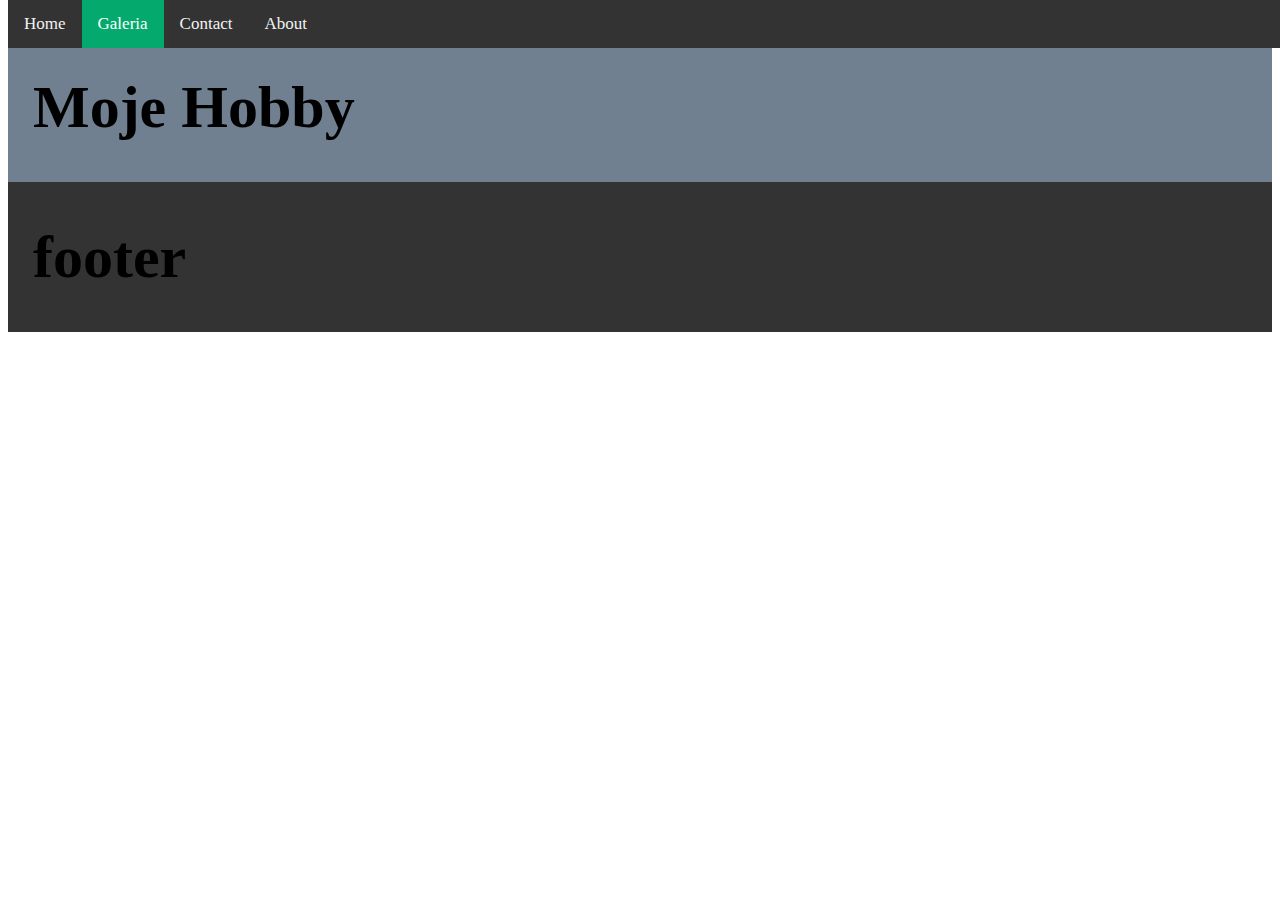
==== gallery.html @ f44682c9 "basic" ====
<!DOCTYPE html>

<html>
    <head>
        <meta name="viewport" content="width=device-width, initial-scale=1.0"> 

        <link rel="stylesheet" href="style.css">
    
    </head>
    <body>

        <nav class="topnav">
            <a href="index.html">Home</a>
            <a class="active" href="#Gallery">Galeria</a>
            <a href="#contact">Contact</a>
            <a href="#about">About</a>
        </nav>

        <header class="header" id="Gallery">
            <div>
                <h1 class="title" > Moje Hobby </h1>
            </div>
        </header>

        <section class="content">

        </section>

        <footer class="footer">
            <div>
                <h1 class="title"> footer </h1>
            </div>
        </footer>

    </body>
</html>
---- style.css ----
.allign-center {
    text-align: center;
}

.topnav {
  background-color: #333;
  overflow: hidden;
  position: fixed; 
  top: 0; 
  width: 100%; 
}

.topnav a {
  float: left;
  color: #f2f2f2;
  text-align: center;
  padding: 14px 16px;
  text-decoration: none;
  font-size: 17px;
}

.topnav a:hover {
  background-color: #ddd;
  color: black;
}

.topnav a.active {
  background-color: #04AA6D;
  color: white;
}

.header {
    background-color:slategray;    
    padding-top: 25px;
    width: 100%;
    overflow: hidden;
}

.title {
    padding-left: 25px;
    font-size: 60px;
}

.footer {
    background-color: #333;
    width: 100%;
    overflow: hidden;
}
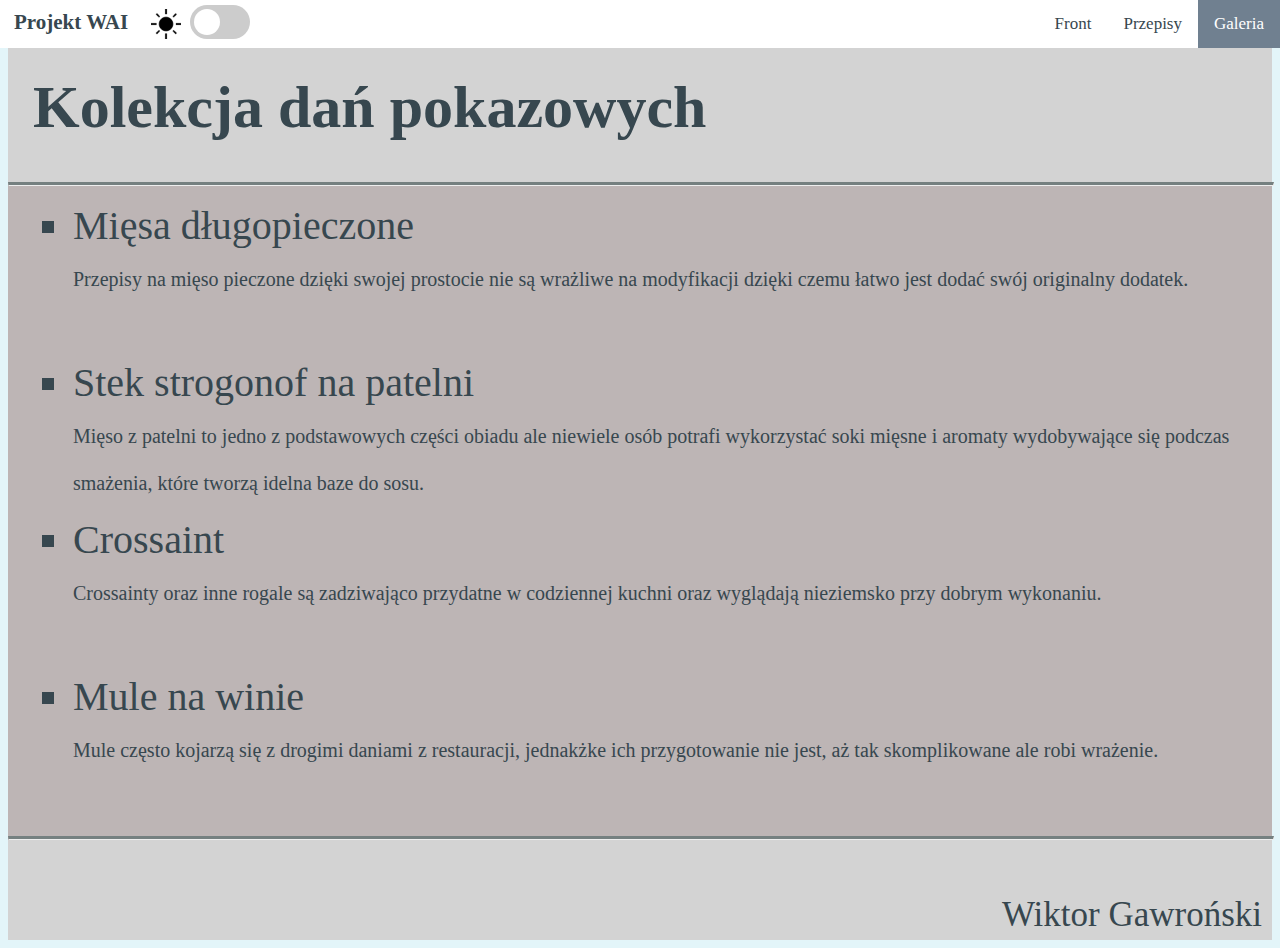
==== commit 97de40b5: "Update" ====
--- a/gallery.html
+++ b/gallery.html
@@ -1,36 +1,84 @@
-<!DOCTYPE html>
-
-<html>
-    <head>
-        <meta name="viewport" content="width=device-width, initial-scale=1.0"> 
-
-        <link rel="stylesheet" href="style.css">
-    
-    </head>
-    <body>
-
-        <nav class="topnav">
-            <a href="index.html">Home</a>
-            <a class="active" href="#Gallery">Galeria</a>
-            <a href="#contact">Contact</a>
-            <a href="#about">About</a>
-        </nav>
-
-        <header class="header" id="Gallery">
-            <div>
-                <h1 class="title" > Moje Hobby </h1>
-            </div>
-        </header>
-
-        <section class="content">
-
-        </section>
-
-        <footer class="footer">
-            <div>
-                <h1 class="title"> footer </h1>
-            </div>
-        </footer>
-
-    </body>
+
+
+<!DOCTYPE html>
+
+<html lang="pl">
+    <head>
+        <title> Galeria Dań</title>
+        <meta name="viewport" content="width=device-width, initial-scale=1.0"> 
+        <meta charset="utf-8">
+        <link rel="stylesheet" href="css/style.css">
+        <script src="jquery/jquery-1.11.2.min.js"></script>
+        <script src="main.js"></script>
+    </head>
+    <body class="body edit" onload="onLoad();">
+
+        <nav class="topnav edit">
+            <span class="main"> Projekt WAI </span>
+            <img src="img/sun.png" id="modeImg" alt="sun">
+            <label class="switch">
+                <input id="checkBox" type="checkbox" onclick="manageModes();">
+                <span class="slider"></span>
+            </label>
+            <a class="active" href="#Home">Galeria</a>
+            <a href="recipe.html">Przepisy</a>
+            <a href="index.html">Front</a>
+        </nav>
+        <header class="header edit" id="Home">
+            <div>
+                <h1 class="title edit" > Kolekcja dań pokazowych </h1>
+            </div>
+        </header>
+        <hr class="solid edit">
+        <section class="content edit">
+            <ul style="list-style-type: square;">
+                <li class="margin-left large-text"> 
+                    <span>Mięsa długopieczone</span>
+                    <div class="min-height">
+                        <span class="small-text">
+                            Przepisy na mięso pieczone dzięki swojej prostocie nie są wrażliwe na modyfikacji dzięki czemu łatwo jest dodać swój originalny dodatek.
+                        </span>
+                    </div>
+                </li>
+                <li class="margin-left large-text">
+                    <span>Stek strogonof na patelni</span>
+                    <div class="min-height">
+                        <span class="small-text">
+                            Mięso z patelni to jedno z podstawowych części obiadu ale niewiele osób potrafi wykorzystać soki mięsne i aromaty wydobywające się podczas smażenia, 
+                            które tworzą idelna baze do sosu.
+                        </span>
+                    </div>
+                </li>                    
+                <li class="margin-left large-text">
+                    <span>Crossaint</span>
+                    <div class="min-height">
+                        <span class="small-text">
+                            Crossainty oraz inne rogale są zadziwająco przydatne w codziennej kuchni oraz wyglądają nieziemsko przy dobrym wykonaniu.  
+                        </span>
+                    </div>
+                </li>  
+                <li class="margin-left large-text">
+                    <span>Mule na winie</span>
+                    <div class="min-height">
+                        <span class="small-text">
+                            Mule często kojarzą się z drogimi daniami z restauracji, jednakżke ich przygotowanie nie jest, aż tak skomplikowane ale robi wrażenie.
+                        </span>
+                    </div>
+                </li>  
+            </ul>
+        </section>
+        
+        <section class="content edit">
+
+        
+
+        </section>
+        <hr class="solid edit">
+        <footer>
+            <div class="footer edit" style="position: relative;"> 
+                <span class="subtitle edit corner-text">Wiktor Gawroński</span>
+            </div>
+        </footer>
+
+    </body>
 </html>--- a/css/style.css
+++ b/css/style.css
@@ -0,0 +1,316 @@
+body {
+  display: flex;
+  flex-direction: column;
+  background-color: rgb(227, 245, 249);
+}
+
+
+hr.solid {
+  border-top: 3px solid rgb(117, 128, 128);
+  margin:0;
+  width: 100%;
+}
+
+.topnav {
+  background-color: white;
+  overflow: hidden;
+  position: fixed; 
+  background-position: 30px;
+  top: 0; 
+  left: 0;
+  width: 100%; 
+  z-index: 1000; 
+}
+
+.topnav a {
+  float: right;
+  color: rgb(55, 71, 79);
+  text-align: center;
+  padding: 14px 16px;
+  text-decoration: none;
+  font-size: 17px;
+}
+
+.topnav span {
+  float: left;
+  color: rgb(55, 71, 79);
+  font-weight: bold;
+  text-align: center;
+  padding: 10px 14px;
+  text-decoration: none;
+  font-size: 21px;
+}
+
+.topnav a:hover {
+  background-color: rgb(57, 54, 54);
+  color: white;
+}
+
+.topnav a.active {
+  background-color: slategray;
+  color: white;
+}
+
+
+.header {
+    background-color: lightgrey;    
+    padding-top: 25px;
+    padding-left: 0;
+    width: 100%;
+    overflow: hidden;
+    display: flex;
+}
+
+.content{
+  color: rgb(55, 71, 79);
+  background-color: rgb(189, 181, 181);
+}
+
+
+.title {
+    padding-left: 25px;
+    color: rgb(55, 71, 79);
+    font-size: 60px;
+    display: flex;
+}
+
+.subtitle {
+  padding-left: 35px;
+  color: rgb(55, 71, 79);
+  font-size: 35px;
+}
+
+.footer {
+    background-color:lightgrey;
+    margin-top: auto;
+    overflow: hidden;
+    min-height: 100px;
+}
+
+
+.body-dark {
+  display: flex;
+  flex-direction: column;
+  background-color: #181a1b;
+}
+
+hr.solid-dark {
+  border-top: 3px solid rgb(38, 40, 40);
+  margin:0;
+  width: 100%;
+}
+
+
+.topnav-dark {
+  background-color: black;
+  overflow: hidden;
+  position: fixed; 
+  background-position: 30px;
+  top: 0; 
+  left: 0;
+  width: 100%; 
+  z-index: 1000; 
+}
+
+.topnav-dark a {
+  float: right;
+  color: rgb(150, 190, 210);
+  text-align: center;
+  padding: 14px 16px;
+  text-decoration: none;
+  font-size: 17px;
+}
+
+.topnav-dark span {
+  float: left;
+  color: rgb(140, 182, 204);
+  font-weight: bold;
+  text-align: center;
+  padding: 10px 14px;
+  text-decoration: none;
+  font-size: 21px;
+}
+
+.topnav-dark a:hover {
+  background-color: rgb(100, 154, 154);
+  color: black;
+}
+
+.topnav-dark a.active {
+  background-color: rgb(98, 111, 124);
+  color: black;
+}
+
+
+.header-dark {
+    background-color: rgb(62, 62, 62);    
+    padding-top: 25px;
+    width: 100%;
+    overflow: hidden;
+    display: flex;
+}
+
+.content-dark{
+  color: rgb(195, 215, 225);
+  background-color: rgb(85, 80, 80);
+}
+
+
+.title-dark {
+    padding-left: 25px;
+    color: rgb(189, 213, 224);
+    font-size: 60px;
+    display: flex;
+}
+
+.subtitle-dark {
+  padding-left: 35px;
+  color: rgb(188, 215, 229);
+  font-size: 35px;
+}
+
+.footer-dark {
+    background-color:rgb(80, 80, 80);
+    margin-top: auto;
+    overflow: hidden;
+    min-height: 100px;
+}
+
+
+.text-box {
+  max-width: 300px;
+  overflow: scroll;
+  display: flex;
+  padding-top: 10px;
+  padding-left: 15px;
+  padding-bottom: 10px;
+}
+
+.text-content{
+  padding-left: 55px;
+}
+
+
+.allign-center {
+    text-align: center;
+}
+
+.mode-button {
+  float: left;
+  color: rgb(140, 182, 204);
+  font-weight: bold;
+  text-align: center;
+  padding: 10px 14px;
+  text-decoration: none;
+  font-size: 21px;
+}
+
+.mode-button-dark {
+  float: left;
+  color: rgb(51, 65, 72);
+  font-weight: bold;
+  text-align: center;
+  padding: 10px 14px;
+  text-decoration: none;
+  font-size: 21px;
+}
+
+.topnav img {
+  width: 48px;
+  height: 48px;
+  float: left;
+}
+
+.topnav-dark img {
+  width: 48px;
+  height: 48px;
+  float: left;
+}
+
+
+ .switch {
+  float: left;
+  position: relative;
+  margin-top: 5px;
+  width: 60px;
+  height: 34px;
+}
+
+
+.switch input {
+  opacity: 0;
+  width: 0;
+  height: 0;
+}
+
+/* The slider */
+.slider {
+  position: absolute;
+  cursor: pointer;
+  top: 0;
+  left: 0;
+  right: 0;
+  bottom: 0;
+  background-color: #ccc;
+  transition: .4s;
+  border-radius: 34px;
+}
+
+.slider:before {
+  position: absolute;
+  content: "";
+  height: 26px;
+  width: 26px;
+  left: 4px;
+  bottom: 4px;
+  background-color: white;
+  transition: .4s;
+  border-radius: 50%;
+}
+
+input:checked + .slider {
+  background-color: #476075;
+}
+
+input:checked + .slider:before {
+  transform: translateX(26px);
+}
+
+.corner-text {
+  position: absolute;
+  bottom: 5px;
+  right: 10px;
+}
+
+.margin-left {
+  margin-left: 25px;
+  margin-bottom: 10px;
+}
+
+.large-text {
+  font-size: 40px;
+}
+
+.small-text {
+  font-size: 20px;
+}
+
+.min-height {
+  min-height: 100px;
+}
+
+.sidenav {
+  display: none;
+}
+
+@media only screen and (max-width: 600px) {
+  .topnav {
+    display: none;
+  }
+  .topnav-dark {
+    display: none;
+  }
+  .sidenav {
+    display: flex;
+  }
+}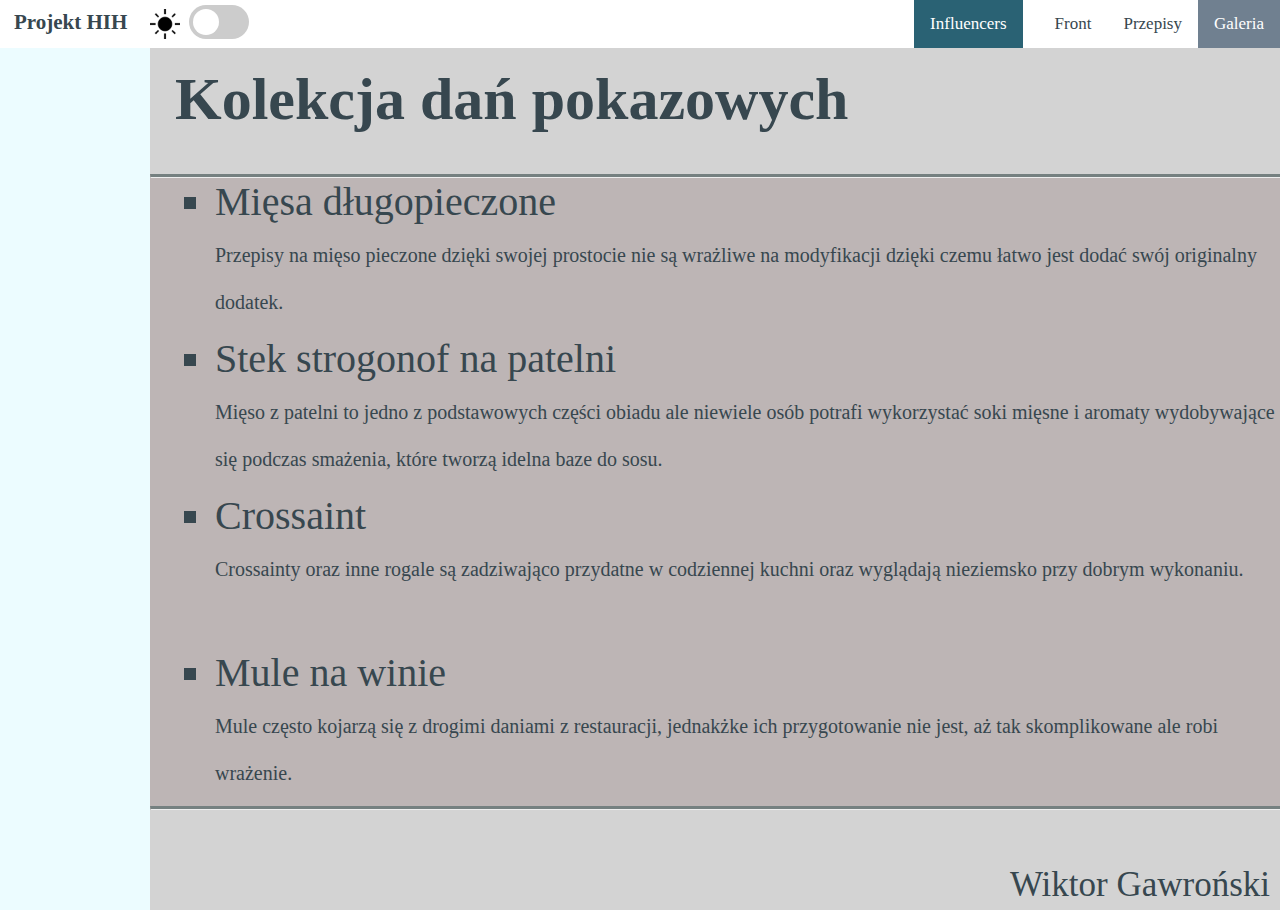
==== commit 7050db7f: "Huge Fix" ====
--- a/gallery.html
+++ b/gallery.html
@@ -4,81 +4,111 @@
 
 <html lang="pl">
     <head>
-        <title> Galeria Dań</title>
+        <title> Galeria</title>
         <meta name="viewport" content="width=device-width, initial-scale=1.0"> 
         <meta charset="utf-8">
         <link rel="stylesheet" href="css/style.css">
+        <link rel="stylesheet" href="css/custom-light.css" id="jqrLight">
+        <link rel="stylesheet" href="css/style-light.css" id="cssLight">
         <script src="jquery/jquery-1.11.2.min.js"></script>
         <script src="main.js"></script>
     </head>
-    <body class="body edit" onload="onLoad();">
+    <body class="body body-theme">
 
-        <nav class="topnav edit">
-            <span class="main"> Projekt WAI </span>
-            <img src="img/sun.png" id="modeImg" alt="sun">
+        <nav class="topnav topnav-theme">
+            <span class="span-nav"> Projekt HIH </span>
+            <img src="img/sun.png" id="modeImg1" alt="sun">
             <label class="switch">
-                <input id="checkBox" type="checkbox" onclick="manageModes();">
+                <input id="checkBox1" type="checkbox" onclick="manageModes();">
                 <span class="slider"></span>
             </label>
-            <a class="active" href="#Home">Galeria</a>
-            <a href="recipe.html">Przepisy</a>
-            <a href="index.html">Front</a>
+
+            <a class="a-nav a-nav-theme active" href="#Home">Galeria</a>
+            <a class="a-nav a-nav-theme" href="recipe.html">Przepisy</a>
+            <a class="a-nav a-nav-theme " href="index.html">Front</a>
+            <div style="padding-left: 0;" class="a-nav"> </div>
+            <div class="dropdown">
+                <div class="dropbtn">Influencers</div>
+                <div class="dropdown-content">
+                  <a href="https://www.youtube.com/@EthanChlebowski">Ethan Chlebowski</a>
+                  <a href="https://www.youtube.com/channel/UCJHA_jMfCvEnv-3kRjTCQXw">Binging With Babish</a>
+                  <a href="https://www.youtube.com/@aragusea">Adam Ragusea</a>
+                </div>
+            </div>
+
         </nav>
-        <header class="header edit" id="Home">
-            <div>
-                <h1 class="title edit" > Kolekcja dań pokazowych </h1>
-            </div>
-        </header>
-        <hr class="solid edit">
-        <section class="content edit">
-            <ul style="list-style-type: square;">
-                <li class="margin-left large-text"> 
-                    <span>Mięsa długopieczone</span>
-                    <div class="min-height">
-                        <span class="small-text">
-                            Przepisy na mięso pieczone dzięki swojej prostocie nie są wrażliwe na modyfikacji dzięki czemu łatwo jest dodać swój originalny dodatek.
-                        </span>
-                    </div>
-                </li>
-                <li class="margin-left large-text">
-                    <span>Stek strogonof na patelni</span>
-                    <div class="min-height">
-                        <span class="small-text">
-                            Mięso z patelni to jedno z podstawowych części obiadu ale niewiele osób potrafi wykorzystać soki mięsne i aromaty wydobywające się podczas smażenia, 
-                            które tworzą idelna baze do sosu.
-                        </span>
-                    </div>
-                </li>                    
-                <li class="margin-left large-text">
-                    <span>Crossaint</span>
-                    <div class="min-height">
-                        <span class="small-text">
-                            Crossainty oraz inne rogale są zadziwająco przydatne w codziennej kuchni oraz wyglądają nieziemsko przy dobrym wykonaniu.  
-                        </span>
-                    </div>
-                </li>  
-                <li class="margin-left large-text">
-                    <span>Mule na winie</span>
-                    <div class="min-height">
-                        <span class="small-text">
-                            Mule często kojarzą się z drogimi daniami z restauracji, jednakżke ich przygotowanie nie jest, aż tak skomplikowane ale robi wrażenie.
-                        </span>
-                    </div>
-                </li>  
-            </ul>
-        </section>
-        
-        <section class="content edit">
+        <nav class="sidenav sidenav-theme">
+            <span class="span-nav span-nav-theme"> Projekt HIH </span>
+            <img src="img/sun.png" id="modeImg2" alt="sun">
+            <label class="switch">
+                <input id="checkBox2" type="checkbox" onclick="manageModes();">
+                <span class="slider"></span>
+            </label>         
+            <a class="a-nav-side a-nav-theme " href="index.html">Front</a>
+            <a class="a-nav-side a-nav-theme" href="recipe.html">Przepisy</a>
+            <a class="a-nav-side a-nav-theme active" href="#Home">Galeria</a>
+            <div class="dropdown">
+                <div class="dropbtn-side">Influencers</div>
+                <div class="dropdown-content">
+                  <a href="https://www.youtube.com/@EthanChlebowski">Ethan Chlebowski</a>
+                  <a href="https://www.youtube.com/channel/UCJHA_jMfCvEnv-3kRjTCQXw">Binging With Babish</a>
+                  <a href="https://www.youtube.com/@aragusea">Adam Ragusea</a>
+                </div>
+            </div>   
 
-        
+        </nav>
+        <div class="main">
+    
+            <header class="header header-theme" id="Home">
+                <div>
+                    <h1 class="title title-theme" > Kolekcja dań pokazowych </h1>
+                </div>
+            </header>
+            <hr class="solid solid-theme">
+            <section class="content content-theme">
+                <ul class="ul-style">
+                    <li class="margin-left large-text"> 
+                        <span>Mięsa długopieczone</span>
+                        <div class="min-height">
+                            <span class="small-text">
+                                Przepisy na mięso pieczone dzięki swojej prostocie nie są wrażliwe na modyfikacji dzięki czemu łatwo jest dodać swój originalny dodatek.
+                            </span>
+                        </div>
+                    </li>
+                    <li class="margin-left large-text">
+                        <span>Stek strogonof na patelni</span>
+                        <div class="min-height">
+                            <span class="small-text">
+                                Mięso z patelni to jedno z podstawowych części obiadu ale niewiele osób potrafi wykorzystać soki mięsne i aromaty wydobywające się podczas smażenia, 
+                                które tworzą idelna baze do sosu.
+                            </span>
+                        </div>
+                    </li>                    
+                    <li class="margin-left large-text">
+                        <span>Crossaint</span>
+                        <div class="min-height">
+                            <span class="small-text">
+                                Crossainty oraz inne rogale są zadziwająco przydatne w codziennej kuchni oraz wyglądają nieziemsko przy dobrym wykonaniu.  
+                            </span>
+                        </div>
+                    </li>  
+                    <li class="margin-left large-text">
+                        <span>Mule na winie</span>
+                        <div class="min-height">
+                            <span class="small-text">
+                                Mule często kojarzą się z drogimi daniami z restauracji, jednakżke ich przygotowanie nie jest, aż tak skomplikowane ale robi wrażenie.
+                            </span>
+                        </div>
+                    </li>  
+                </ul>
+            </section>
 
-        </section>
-        <hr class="solid edit">
+        <hr class="solid solid-theme">
         <footer>
-            <div class="footer edit" style="position: relative;"> 
-                <span class="subtitle edit corner-text">Wiktor Gawroński</span>
+            <div class="footer footer-theme" style="position: relative;"> 
+                <span class="subtitle subtitle-theme corner-text">Wiktor Gawroński</span>
             </div>
         </footer>
-
+        </div>
     </body>
 </html>--- a/css/style.css
+++ b/css/style.css
@@ -1,19 +1,17 @@
-body {
+
+.body {
   display: flex;
   flex-direction: column;
-  background-color: rgb(227, 245, 249);
-}
-
+  margin: 0;
+}
 
 hr.solid {
-  border-top: 3px solid rgb(117, 128, 128);
   margin:0;
   width: 100%;
 }
 
+
 .topnav {
-  background-color: white;
-  overflow: hidden;
   position: fixed; 
   background-position: 30px;
   top: 0; 
@@ -22,18 +20,25 @@
   z-index: 1000; 
 }
 
-.topnav a {
+.a-nav {
   float: right;
-  color: rgb(55, 71, 79);
   text-align: center;
   padding: 14px 16px;
   text-decoration: none;
   font-size: 17px;
 }
 
-.topnav span {
-  float: left;
-  color: rgb(55, 71, 79);
+.a-nav-side {
+  float: right;
+  text-align: center;
+  padding: 14px 16px;
+  width: 122px;
+  text-decoration: none;
+  font-size: 17px;
+}
+
+.span-nav {
+  float: left;
   font-weight: bold;
   text-align: center;
   padding: 10px 14px;
@@ -41,139 +46,141 @@
   font-size: 21px;
 }
 
+
+
+
+/*
 .topnav a:hover {
-  background-color: rgb(57, 54, 54);
-  color: white;
+
 }
 
 .topnav a.active {
-  background-color: slategray;
-  color: white;
-}
-
-
-.header {
-    background-color: lightgrey;    
-    padding-top: 25px;
-    padding-left: 0;
-    width: 100%;
-    overflow: hidden;
-    display: flex;
-}
-
-.content{
-  color: rgb(55, 71, 79);
-  background-color: rgb(189, 181, 181);
-}
-
-
-.title {
-    padding-left: 25px;
-    color: rgb(55, 71, 79);
-    font-size: 60px;
-    display: flex;
-}
-
-.subtitle {
-  padding-left: 35px;
-  color: rgb(55, 71, 79);
-  font-size: 35px;
-}
-
-.footer {
-    background-color:lightgrey;
-    margin-top: auto;
-    overflow: hidden;
-    min-height: 100px;
-}
-
-
-.body-dark {
-  display: flex;
-  flex-direction: column;
-  background-color: #181a1b;
-}
-
-hr.solid-dark {
-  border-top: 3px solid rgb(38, 40, 40);
-  margin:0;
-  width: 100%;
-}
-
-
-.topnav-dark {
-  background-color: black;
-  overflow: hidden;
-  position: fixed; 
-  background-position: 30px;
-  top: 0; 
-  left: 0;
-  width: 100%; 
-  z-index: 1000; 
-}
-
-.topnav-dark a {
-  float: right;
-  color: rgb(150, 190, 210);
-  text-align: center;
-  padding: 14px 16px;
-  text-decoration: none;
-  font-size: 17px;
-}
-
-.topnav-dark span {
-  float: left;
-  color: rgb(140, 182, 204);
-  font-weight: bold;
-  text-align: center;
-  padding: 10px 14px;
-  text-decoration: none;
-  font-size: 21px;
-}
-
-.topnav-dark a:hover {
-  background-color: rgb(100, 154, 154);
-  color: black;
-}
-
-.topnav-dark a.active {
-  background-color: rgb(98, 111, 124);
-  color: black;
-}
-
-
-.header-dark {
-    background-color: rgb(62, 62, 62);    
+
+}
+*/
+.topnav img {
+  width: 48px;
+  height: 48px;
+  float: left;
+}
+
+.sidenav img {
+  width: 48px;
+  padding-left: 12px;
+  height: 48px;
+  float: left;
+}
+
+.header { 
     padding-top: 25px;
     width: 100%;
     overflow: hidden;
     display: flex;
 }
-
-.content-dark{
-  color: rgb(195, 215, 225);
-  background-color: rgb(85, 80, 80);
-}
-
-
-.title-dark {
+/*
+.content{
+
+}
+*/
+
+/* Dropdown Button */
+.dropbtn {
+  background-color: #2a6274;
+  color: white;
+  padding: 14px 16px;
+  font-size: 17px;
+  text-decoration: none;
+  border: none;
+}
+
+.dropbtn-side {
+  background-color: #2a6274;
+  color: white;
+  padding: 14px 14px;
+  text-align: center;
+  width: 122px;
+  left: 0;
+  font-size: 17px;
+  text-decoration: none;
+  border: none;
+}
+
+/* The container <div> - needed to position the dropdown content */
+.dropdown {
+  position: relative;
+  display: block;
+  float: right;
+  z-index: 1;
+  margin: 0;
+  padding: 0;
+}
+
+
+/* Dropdown Content (Hidden by Default) */
+.dropdown-content {
+  display: none;
+  position: absolute;
+  background-color: #f1f1f1;
+  min-width: 160px;
+  z-index: 1;
+}
+
+/* Links inside the dropdown */
+.dropdown-content a {
+  color: black;
+  padding: 12px 16px;
+  text-decoration: none;
+  display: block;
+
+}
+
+/* Change color of dropdown links on hover */
+.dropdown-content a:hover {background-color: #ddd;}
+
+/* Show the dropdown menu on hover */
+.dropdown:hover .dropdown-content {display: block;}
+
+/* Change the background color of the dropdown button when the dropdown content is shown */
+.dropdown:hover .dropbtn {background-color: #3e8e41;}
+
+
+
+
+
+
+
+
+
+.title {
     padding-left: 25px;
-    color: rgb(189, 213, 224);
     font-size: 60px;
     display: flex;
 }
 
-.subtitle-dark {
+.subtitle {
   padding-left: 35px;
-  color: rgb(188, 215, 229);
+  margin: 0;
   font-size: 35px;
-}
-
-.footer-dark {
+  padding-top: 20px;
+  margin: 0;
+}
+
+.footer{
     background-color:rgb(80, 80, 80);
-    margin-top: auto;
-    overflow: hidden;
-    min-height: 100px;
+    height: 100px;
+    width: 100%;
+    display: flex;
+    float: right;
+}
+
+
+.mode-button {
+  float: left;
+  font-weight: bold;
+  text-align: center;
+  padding: 10px 14px;
+  text-decoration: none;
+  font-size: 21px;
 }
 
 
@@ -195,36 +202,9 @@
     text-align: center;
 }
 
-.mode-button {
-  float: left;
-  color: rgb(140, 182, 204);
-  font-weight: bold;
-  text-align: center;
-  padding: 10px 14px;
-  text-decoration: none;
-  font-size: 21px;
-}
-
-.mode-button-dark {
-  float: left;
-  color: rgb(51, 65, 72);
-  font-weight: bold;
-  text-align: center;
-  padding: 10px 14px;
-  text-decoration: none;
-  font-size: 21px;
-}
-
-.topnav img {
-  width: 48px;
-  height: 48px;
-  float: left;
-}
-
-.topnav-dark img {
-  width: 48px;
-  height: 48px;
-  float: left;
+.ul-style {
+  list-style-type: square;
+  margin: 0;
 }
 
 
@@ -284,7 +264,7 @@
 
 .margin-left {
   margin-left: 25px;
-  margin-bottom: 10px;
+  padding-bottom: 10px;
 }
 
 .large-text {
@@ -301,16 +281,28 @@
 
 .sidenav {
   display: none;
+}
+
+.left-div {
+  display: flex;
+  float: left;
+}
+
+.main {
+  margin-left: 150px;
 }
 
 @media only screen and (max-width: 600px) {
   .topnav {
     display: none;
   }
-  .topnav-dark {
-    display: none;
+  .sidenav {
+    display: inline;
+    height: 100%; 
+    left: 0;
+    width: 150px;
+    position: fixed;
   }
-  .sidenav {
-    display: flex;
-  }
-}+}
+
+
--- a/css/custom-light.css
+++ b/css/custom-light.css
@@ -0,0 +1,626 @@
+/*! jQuery UI - v1.13.2 - 2022-11-12
+* http://jqueryui.com
+* Includes: core.css, autocomplete.css, menu.css, tabs.css, theme.css
+* To view and modify this theme, visit http://jqueryui.com/themeroller/?scope=&folderName=custom-theme&bgImgOpacityError=&bgImgOpacityHighlight=&bgImgOpacityActive=&bgImgOpacityHover=&bgImgOpacityDefault=&bgImgOpacityContent=&bgImgOpacityHeader=&cornerRadiusShadow=8px&offsetLeftShadow=0px&offsetTopShadow=0px&thicknessShadow=5px&opacityShadow=30&bgImgOpacityShadow=0&bgTextureShadow=flat&bgColorShadow=%23666666&opacityOverlay=30&bgImgOpacityOverlay=0&bgTextureOverlay=flat&bgColorOverlay=%23aaaaaa&iconColorError=%23cc0000&fcError=%235f3f3f&borderColorError=%23f1a899&bgTextureError=flat&bgColorError=%23fddfdf&iconColorHighlight=%23777620&fcHighlight=%23777620&borderColorHighlight=%23dad55e&bgTextureHighlight=flat&bgColorHighlight=%23fffa90&iconColorActive=%23ffffff&fcActive=%23ffffff&borderColorActive=%233b5fd0&bgTextureActive=flat&bgColorActive=%236795c5&iconColorHover=%23555555&fcHover=%232b2b2b&borderColorHover=%23cccccc&bgTextureHover=flat&bgColorHover=%23ededed&iconColorDefault=%23777777&fcDefault=%23454545&borderColorDefault=%23c5c5c5&bgTextureDefault=flat&bgColorDefault=%23f9f8f8&iconColorContent=%23444444&fcContent=%23333333&borderColorContent=%23dddddd&bgTextureContent=flat&bgColorContent=%23ffffff&iconColorHeader=%23444444&fcHeader=%23333333&borderColorHeader=%23dddddd&bgTextureHeader=flat&bgColorHeader=%23e9e9e9&cornerRadius=3px&fwDefault=normal&fsDefault=1em&ffDefault=Arial%2CHelvetica%2Csans-serif
+* Copyright jQuery Foundation and other contributors; Licensed MIT */
+
+/* Layout helpers
+----------------------------------*/
+.ui-helper-hidden {
+	display: none;
+}
+.ui-helper-hidden-accessible {
+	border: 0;
+	clip: rect(0 0 0 0);
+	height: 1px;
+	margin: -1px;
+	overflow: hidden;
+	padding: 0;
+	position: absolute;
+	width: 1px;
+}
+.ui-helper-reset {
+	margin: 0;
+	padding: 0;
+	border: 0;
+	outline: 0;
+	line-height: 1.3;
+	text-decoration: none;
+	font-size: 100%;
+	list-style: none;
+}
+.ui-helper-clearfix:before,
+.ui-helper-clearfix:after {
+	content: "";
+	display: table;
+	border-collapse: collapse;
+}
+.ui-helper-clearfix:after {
+	clear: both;
+}
+.ui-helper-zfix {
+	width: 100%;
+	height: 100%;
+	top: 0;
+	left: 0;
+	position: absolute;
+	opacity: 0;
+	-ms-filter: "alpha(opacity=0)"; /* support: IE8 */
+}
+
+.ui-front {
+	z-index: 100;
+}
+
+
+/* Interaction Cues
+----------------------------------*/
+.ui-state-disabled {
+	cursor: default !important;
+	pointer-events: none;
+}
+
+
+/* Icons
+----------------------------------*/
+.ui-icon {
+	display: inline-block;
+	vertical-align: middle;
+	margin-top: -.25em;
+	position: relative;
+	text-indent: -99999px;
+	overflow: hidden;
+	background-repeat: no-repeat;
+}
+
+.ui-widget-icon-block {
+	left: 50%;
+	margin-left: -8px;
+	display: block;
+}
+
+/* Misc visuals
+----------------------------------*/
+
+/* Overlays */
+.ui-widget-overlay {
+	position: fixed;
+	top: 0;
+	left: 0;
+	width: 100%;
+	height: 100%;
+}
+.ui-autocomplete {
+	position: absolute;
+	top: 0;
+	left: 0;
+	cursor: default;
+}
+.ui-menu {
+	list-style: none;
+	padding: 0;
+	margin: 0;
+	display: block;
+	outline: 0;
+}
+.ui-menu .ui-menu {
+	position: absolute;
+}
+.ui-menu .ui-menu-item {
+	margin: 0;
+	cursor: pointer;
+	/* support: IE10, see #8844 */
+	list-style-image: url("[data-uri]");
+}
+.ui-menu .ui-menu-item-wrapper {
+	position: relative;
+	padding: 3px 1em 3px .4em;
+}
+.ui-menu .ui-menu-divider {
+	margin: 5px 0;
+	height: 0;
+	font-size: 0;
+	line-height: 0;
+	border-width: 1px 0 0 0;
+}
+.ui-menu .ui-state-focus,
+.ui-menu .ui-state-active {
+	margin: -1px;
+}
+
+/* icon support */
+.ui-menu-icons {
+	position: relative;
+}
+.ui-menu-icons .ui-menu-item-wrapper {
+	padding-left: 2em;
+}
+
+/* left-aligned */
+.ui-menu .ui-icon {
+	position: absolute;
+	top: 0;
+	bottom: 0;
+	left: .2em;
+	margin: auto 0;
+}
+
+/* right-aligned */
+.ui-menu .ui-menu-icon {
+	left: auto;
+	right: 0;
+}
+.ui-tabs {
+	position: relative;/* position: relative prevents IE scroll bug (element with position: relative inside container with overflow: auto appear as "fixed") */
+	padding: .2em;
+}
+.ui-tabs .ui-tabs-nav {
+	margin: 0;
+	padding: .2em .2em 0;
+}
+.ui-tabs .ui-tabs-nav li {
+	list-style: none;
+	float: left;
+	position: relative;
+	top: 0;
+	margin: 1px .2em 0 0;
+	border-bottom-width: 0;
+	padding: 0;
+	white-space: nowrap;
+}
+.ui-tabs .ui-tabs-nav .ui-tabs-anchor {
+	float: left;
+	padding: .5em 1em;
+	text-decoration: none;
+}
+.ui-tabs .ui-tabs-nav li.ui-tabs-active {
+	margin-bottom: -1px;
+	padding-bottom: 1px;
+}
+.ui-tabs .ui-tabs-nav li.ui-tabs-active .ui-tabs-anchor,
+.ui-tabs .ui-tabs-nav li.ui-state-disabled .ui-tabs-anchor,
+.ui-tabs .ui-tabs-nav li.ui-tabs-loading .ui-tabs-anchor {
+	cursor: text;
+}
+.ui-tabs-collapsible .ui-tabs-nav li.ui-tabs-active .ui-tabs-anchor {
+	cursor: pointer;
+}
+.ui-tabs .ui-tabs-panel {
+	display: block;
+	border-width: 0;
+	padding: 1em 1.4em;
+	background: none;
+}
+
+/* Component containers
+----------------------------------*/
+.ui-widget {
+	font-family: Arial,Helvetica,sans-serif;
+	font-size: 1em;
+}
+.ui-widget .ui-widget {
+	font-size: 1em;
+}
+.ui-widget input,
+.ui-widget select,
+.ui-widget textarea,
+.ui-widget button {
+	font-family: Arial,Helvetica,sans-serif;
+	font-size: 1em;
+}
+.ui-widget.ui-widget-content {
+	border: 1px solid #c5c5c5;
+}
+.ui-widget-content {
+	border: 1px solid #dddddd;
+	background: #ffffff;
+	color: #333333;
+}
+.ui-widget-content a {
+	color: #333333;
+}
+.ui-widget-header {
+	border: 1px solid #dddddd;
+	background: #e9e9e9;
+	color: #333333;
+	font-weight: bold;
+}
+.ui-widget-header a {
+	color: #333333;
+}
+
+/* Interaction states
+----------------------------------*/
+.ui-state-default,
+.ui-widget-content .ui-state-default,
+.ui-widget-header .ui-state-default,
+.ui-button,
+
+/* We use html here because we need a greater specificity to make sure disabled
+works properly when clicked or hovered */
+html .ui-button.ui-state-disabled:hover,
+html .ui-button.ui-state-disabled:active {
+	border: 1px solid #c5c5c5;
+	background: #f9f8f8;
+	font-weight: normal;
+	color: #454545;
+}
+.ui-state-default a,
+.ui-state-default a:link,
+.ui-state-default a:visited,
+a.ui-button,
+a:link.ui-button,
+a:visited.ui-button,
+.ui-button {
+	color: #454545;
+	text-decoration: none;
+}
+.ui-state-hover,
+.ui-widget-content .ui-state-hover,
+.ui-widget-header .ui-state-hover,
+.ui-state-focus,
+.ui-widget-content .ui-state-focus,
+.ui-widget-header .ui-state-focus,
+.ui-button:hover,
+.ui-button:focus {
+	border: 1px solid #cccccc;
+	background: #ededed;
+	font-weight: normal;
+	color: #2b2b2b;
+}
+.ui-state-hover a,
+.ui-state-hover a:hover,
+.ui-state-hover a:link,
+.ui-state-hover a:visited,
+.ui-state-focus a,
+.ui-state-focus a:hover,
+.ui-state-focus a:link,
+.ui-state-focus a:visited,
+a.ui-button:hover,
+a.ui-button:focus {
+	color: #2b2b2b;
+	text-decoration: none;
+}
+
+.ui-visual-focus {
+	box-shadow: 0 0 3px 1px rgb(94, 158, 214);
+}
+.ui-state-active,
+.ui-widget-content .ui-state-active,
+.ui-widget-header .ui-state-active,
+a.ui-button:active,
+.ui-button:active,
+.ui-button.ui-state-active:hover {
+	border: 1px solid #3b5fd0;
+	background: #6795c5;
+	font-weight: normal;
+	color: #ffffff;
+}
+.ui-icon-background,
+.ui-state-active .ui-icon-background {
+	border: #3b5fd0;
+	background-color: #ffffff;
+}
+.ui-state-active a,
+.ui-state-active a:link,
+.ui-state-active a:visited {
+	color: #ffffff;
+	text-decoration: none;
+}
+
+/* Interaction Cues
+----------------------------------*/
+.ui-state-highlight,
+.ui-widget-content .ui-state-highlight,
+.ui-widget-header .ui-state-highlight {
+	border: 1px solid #dad55e;
+	background: #fffa90;
+	color: #777620;
+}
+.ui-state-checked {
+	border: 1px solid #dad55e;
+	background: #fffa90;
+}
+.ui-state-highlight a,
+.ui-widget-content .ui-state-highlight a,
+.ui-widget-header .ui-state-highlight a {
+	color: #777620;
+}
+.ui-state-error,
+.ui-widget-content .ui-state-error,
+.ui-widget-header .ui-state-error {
+	border: 1px solid #f1a899;
+	background: #fddfdf;
+	color: #5f3f3f;
+}
+.ui-state-error a,
+.ui-widget-content .ui-state-error a,
+.ui-widget-header .ui-state-error a {
+	color: #5f3f3f;
+}
+.ui-state-error-text,
+.ui-widget-content .ui-state-error-text,
+.ui-widget-header .ui-state-error-text {
+	color: #5f3f3f;
+}
+.ui-priority-primary,
+.ui-widget-content .ui-priority-primary,
+.ui-widget-header .ui-priority-primary {
+	font-weight: bold;
+}
+.ui-priority-secondary,
+.ui-widget-content .ui-priority-secondary,
+.ui-widget-header .ui-priority-secondary {
+	opacity: .7;
+	-ms-filter: "alpha(opacity=70)"; /* support: IE8 */
+	font-weight: normal;
+}
+.ui-state-disabled,
+.ui-widget-content .ui-state-disabled,
+.ui-widget-header .ui-state-disabled {
+	opacity: .35;
+	-ms-filter: "alpha(opacity=35)"; /* support: IE8 */
+	background-image: none;
+}
+.ui-state-disabled .ui-icon {
+	-ms-filter: "alpha(opacity=35)"; /* support: IE8 - See #6059 */
+}
+
+/* Icons
+----------------------------------*/
+
+/* states and images */
+.ui-icon {
+	width: 16px;
+	height: 16px;
+}
+.ui-icon,
+.ui-widget-content .ui-icon {
+	background-image: url("images/ui-icons_444444_256x240.png");
+}
+.ui-widget-header .ui-icon {
+	background-image: url("images/ui-icons_444444_256x240.png");
+}
+.ui-state-hover .ui-icon,
+.ui-state-focus .ui-icon,
+.ui-button:hover .ui-icon,
+.ui-button:focus .ui-icon {
+	background-image: url("images/ui-icons_555555_256x240.png");
+}
+.ui-state-active .ui-icon,
+.ui-button:active .ui-icon {
+	background-image: url("images/ui-icons_ffffff_256x240.png");
+}
+.ui-state-highlight .ui-icon,
+.ui-button .ui-state-highlight.ui-icon {
+	background-image: url("images/ui-icons_777620_256x240.png");
+}
+.ui-state-error .ui-icon,
+.ui-state-error-text .ui-icon {
+	background-image: url("images/ui-icons_cc0000_256x240.png");
+}
+.ui-button .ui-icon {
+	background-image: url("images/ui-icons_777777_256x240.png");
+}
+
+/* positioning */
+/* Three classes needed to override `.ui-button:hover .ui-icon` */
+.ui-icon-blank.ui-icon-blank.ui-icon-blank {
+	background-image: none;
+}
+.ui-icon-caret-1-n { background-position: 0 0; }
+.ui-icon-caret-1-ne { background-position: -16px 0; }
+.ui-icon-caret-1-e { background-position: -32px 0; }
+.ui-icon-caret-1-se { background-position: -48px 0; }
+.ui-icon-caret-1-s { background-position: -65px 0; }
+.ui-icon-caret-1-sw { background-position: -80px 0; }
+.ui-icon-caret-1-w { background-position: -96px 0; }
+.ui-icon-caret-1-nw { background-position: -112px 0; }
+.ui-icon-caret-2-n-s { background-position: -128px 0; }
+.ui-icon-caret-2-e-w { background-position: -144px 0; }
+.ui-icon-triangle-1-n { background-position: 0 -16px; }
+.ui-icon-triangle-1-ne { background-position: -16px -16px; }
+.ui-icon-triangle-1-e { background-position: -32px -16px; }
+.ui-icon-triangle-1-se { background-position: -48px -16px; }
+.ui-icon-triangle-1-s { background-position: -65px -16px; }
+.ui-icon-triangle-1-sw { background-position: -80px -16px; }
+.ui-icon-triangle-1-w { background-position: -96px -16px; }
+.ui-icon-triangle-1-nw { background-position: -112px -16px; }
+.ui-icon-triangle-2-n-s { background-position: -128px -16px; }
+.ui-icon-triangle-2-e-w { background-position: -144px -16px; }
+.ui-icon-arrow-1-n { background-position: 0 -32px; }
+.ui-icon-arrow-1-ne { background-position: -16px -32px; }
+.ui-icon-arrow-1-e { background-position: -32px -32px; }
+.ui-icon-arrow-1-se { background-position: -48px -32px; }
+.ui-icon-arrow-1-s { background-position: -65px -32px; }
+.ui-icon-arrow-1-sw { background-position: -80px -32px; }
+.ui-icon-arrow-1-w { background-position: -96px -32px; }
+.ui-icon-arrow-1-nw { background-position: -112px -32px; }
+.ui-icon-arrow-2-n-s { background-position: -128px -32px; }
+.ui-icon-arrow-2-ne-sw { background-position: -144px -32px; }
+.ui-icon-arrow-2-e-w { background-position: -160px -32px; }
+.ui-icon-arrow-2-se-nw { background-position: -176px -32px; }
+.ui-icon-arrowstop-1-n { background-position: -192px -32px; }
+.ui-icon-arrowstop-1-e { background-position: -208px -32px; }
+.ui-icon-arrowstop-1-s { background-position: -224px -32px; }
+.ui-icon-arrowstop-1-w { background-position: -240px -32px; }
+.ui-icon-arrowthick-1-n { background-position: 1px -48px; }
+.ui-icon-arrowthick-1-ne { background-position: -16px -48px; }
+.ui-icon-arrowthick-1-e { background-position: -32px -48px; }
+.ui-icon-arrowthick-1-se { background-position: -48px -48px; }
+.ui-icon-arrowthick-1-s { background-position: -64px -48px; }
+.ui-icon-arrowthick-1-sw { background-position: -80px -48px; }
+.ui-icon-arrowthick-1-w { background-position: -96px -48px; }
+.ui-icon-arrowthick-1-nw { background-position: -112px -48px; }
+.ui-icon-arrowthick-2-n-s { background-position: -128px -48px; }
+.ui-icon-arrowthick-2-ne-sw { background-position: -144px -48px; }
+.ui-icon-arrowthick-2-e-w { background-position: -160px -48px; }
+.ui-icon-arrowthick-2-se-nw { background-position: -176px -48px; }
+.ui-icon-arrowthickstop-1-n { background-position: -192px -48px; }
+.ui-icon-arrowthickstop-1-e { background-position: -208px -48px; }
+.ui-icon-arrowthickstop-1-s { background-position: -224px -48px; }
+.ui-icon-arrowthickstop-1-w { background-position: -240px -48px; }
+.ui-icon-arrowreturnthick-1-w { background-position: 0 -64px; }
+.ui-icon-arrowreturnthick-1-n { background-position: -16px -64px; }
+.ui-icon-arrowreturnthick-1-e { background-position: -32px -64px; }
+.ui-icon-arrowreturnthick-1-s { background-position: -48px -64px; }
+.ui-icon-arrowreturn-1-w { background-position: -64px -64px; }
+.ui-icon-arrowreturn-1-n { background-position: -80px -64px; }
+.ui-icon-arrowreturn-1-e { background-position: -96px -64px; }
+.ui-icon-arrowreturn-1-s { background-position: -112px -64px; }
+.ui-icon-arrowrefresh-1-w { background-position: -128px -64px; }
+.ui-icon-arrowrefresh-1-n { background-position: -144px -64px; }
+.ui-icon-arrowrefresh-1-e { background-position: -160px -64px; }
+.ui-icon-arrowrefresh-1-s { background-position: -176px -64px; }
+.ui-icon-arrow-4 { background-position: 0 -80px; }
+.ui-icon-arrow-4-diag { background-position: -16px -80px; }
+.ui-icon-extlink { background-position: -32px -80px; }
+.ui-icon-newwin { background-position: -48px -80px; }
+.ui-icon-refresh { background-position: -64px -80px; }
+.ui-icon-shuffle { background-position: -80px -80px; }
+.ui-icon-transfer-e-w { background-position: -96px -80px; }
+.ui-icon-transferthick-e-w { background-position: -112px -80px; }
+.ui-icon-folder-collapsed { background-position: 0 -96px; }
+.ui-icon-folder-open { background-position: -16px -96px; }
+.ui-icon-document { background-position: -32px -96px; }
+.ui-icon-document-b { background-position: -48px -96px; }
+.ui-icon-note { background-position: -64px -96px; }
+.ui-icon-mail-closed { background-position: -80px -96px; }
+.ui-icon-mail-open { background-position: -96px -96px; }
+.ui-icon-suitcase { background-position: -112px -96px; }
+.ui-icon-comment { background-position: -128px -96px; }
+.ui-icon-person { background-position: -144px -96px; }
+.ui-icon-print { background-position: -160px -96px; }
+.ui-icon-trash { background-position: -176px -96px; }
+.ui-icon-locked { background-position: -192px -96px; }
+.ui-icon-unlocked { background-position: -208px -96px; }
+.ui-icon-bookmark { background-position: -224px -96px; }
+.ui-icon-tag { background-position: -240px -96px; }
+.ui-icon-home { background-position: 0 -112px; }
+.ui-icon-flag { background-position: -16px -112px; }
+.ui-icon-calendar { background-position: -32px -112px; }
+.ui-icon-cart { background-position: -48px -112px; }
+.ui-icon-pencil { background-position: -64px -112px; }
+.ui-icon-clock { background-position: -80px -112px; }
+.ui-icon-disk { background-position: -96px -112px; }
+.ui-icon-calculator { background-position: -112px -112px; }
+.ui-icon-zoomin { background-position: -128px -112px; }
+.ui-icon-zoomout { background-position: -144px -112px; }
+.ui-icon-search { background-position: -160px -112px; }
+.ui-icon-wrench { background-position: -176px -112px; }
+.ui-icon-gear { background-position: -192px -112px; }
+.ui-icon-heart { background-position: -208px -112px; }
+.ui-icon-star { background-position: -224px -112px; }
+.ui-icon-link { background-position: -240px -112px; }
+.ui-icon-cancel { background-position: 0 -128px; }
+.ui-icon-plus { background-position: -16px -128px; }
+.ui-icon-plusthick { background-position: -32px -128px; }
+.ui-icon-minus { background-position: -48px -128px; }
+.ui-icon-minusthick { background-position: -64px -128px; }
+.ui-icon-close { background-position: -80px -128px; }
+.ui-icon-closethick { background-position: -96px -128px; }
+.ui-icon-key { background-position: -112px -128px; }
+.ui-icon-lightbulb { background-position: -128px -128px; }
+.ui-icon-scissors { background-position: -144px -128px; }
+.ui-icon-clipboard { background-position: -160px -128px; }
+.ui-icon-copy { background-position: -176px -128px; }
+.ui-icon-contact { background-position: -192px -128px; }
+.ui-icon-image { background-position: -208px -128px; }
+.ui-icon-video { background-position: -224px -128px; }
+.ui-icon-script { background-position: -240px -128px; }
+.ui-icon-alert { background-position: 0 -144px; }
+.ui-icon-info { background-position: -16px -144px; }
+.ui-icon-notice { background-position: -32px -144px; }
+.ui-icon-help { background-position: -48px -144px; }
+.ui-icon-check { background-position: -64px -144px; }
+.ui-icon-bullet { background-position: -80px -144px; }
+.ui-icon-radio-on { background-position: -96px -144px; }
+.ui-icon-radio-off { background-position: -112px -144px; }
+.ui-icon-pin-w { background-position: -128px -144px; }
+.ui-icon-pin-s { background-position: -144px -144px; }
+.ui-icon-play { background-position: 0 -160px; }
+.ui-icon-pause { background-position: -16px -160px; }
+.ui-icon-seek-next { background-position: -32px -160px; }
+.ui-icon-seek-prev { background-position: -48px -160px; }
+.ui-icon-seek-end { background-position: -64px -160px; }
+.ui-icon-seek-start { background-position: -80px -160px; }
+/* ui-icon-seek-first is deprecated, use ui-icon-seek-start instead */
+.ui-icon-seek-first { background-position: -80px -160px; }
+.ui-icon-stop { background-position: -96px -160px; }
+.ui-icon-eject { background-position: -112px -160px; }
+.ui-icon-volume-off { background-position: -128px -160px; }
+.ui-icon-volume-on { background-position: -144px -160px; }
+.ui-icon-power { background-position: 0 -176px; }
+.ui-icon-signal-diag { background-position: -16px -176px; }
+.ui-icon-signal { background-position: -32px -176px; }
+.ui-icon-battery-0 { background-position: -48px -176px; }
+.ui-icon-battery-1 { background-position: -64px -176px; }
+.ui-icon-battery-2 { background-position: -80px -176px; }
+.ui-icon-battery-3 { background-position: -96px -176px; }
+.ui-icon-circle-plus { background-position: 0 -192px; }
+.ui-icon-circle-minus { background-position: -16px -192px; }
+.ui-icon-circle-close { background-position: -32px -192px; }
+.ui-icon-circle-triangle-e { background-position: -48px -192px; }
+.ui-icon-circle-triangle-s { background-position: -64px -192px; }
+.ui-icon-circle-triangle-w { background-position: -80px -192px; }
+.ui-icon-circle-triangle-n { background-position: -96px -192px; }
+.ui-icon-circle-arrow-e { background-position: -112px -192px; }
+.ui-icon-circle-arrow-s { background-position: -128px -192px; }
+.ui-icon-circle-arrow-w { background-position: -144px -192px; }
+.ui-icon-circle-arrow-n { background-position: -160px -192px; }
+.ui-icon-circle-zoomin { background-position: -176px -192px; }
+.ui-icon-circle-zoomout { background-position: -192px -192px; }
+.ui-icon-circle-check { background-position: -208px -192px; }
+.ui-icon-circlesmall-plus { background-position: 0 -208px; }
+.ui-icon-circlesmall-minus { background-position: -16px -208px; }
+.ui-icon-circlesmall-close { background-position: -32px -208px; }
+.ui-icon-squaresmall-plus { background-position: -48px -208px; }
+.ui-icon-squaresmall-minus { background-position: -64px -208px; }
+.ui-icon-squaresmall-close { background-position: -80px -208px; }
+.ui-icon-grip-dotted-vertical { background-position: 0 -224px; }
+.ui-icon-grip-dotted-horizontal { background-position: -16px -224px; }
+.ui-icon-grip-solid-vertical { background-position: -32px -224px; }
+.ui-icon-grip-solid-horizontal { background-position: -48px -224px; }
+.ui-icon-gripsmall-diagonal-se { background-position: -64px -224px; }
+.ui-icon-grip-diagonal-se { background-position: -80px -224px; }
+
+
+/* Misc visuals
+----------------------------------*/
+
+/* Corner radius */
+.ui-corner-all,
+.ui-corner-top,
+.ui-corner-left,
+.ui-corner-tl {
+	border-top-left-radius: 3px;
+}
+.ui-corner-all,
+.ui-corner-top,
+.ui-corner-right,
+.ui-corner-tr {
+	border-top-right-radius: 3px;
+}
+.ui-corner-all,
+.ui-corner-bottom,
+.ui-corner-left,
+.ui-corner-bl {
+	border-bottom-left-radius: 3px;
+}
+.ui-corner-all,
+.ui-corner-bottom,
+.ui-corner-right,
+.ui-corner-br {
+	border-bottom-right-radius: 3px;
+}
+
+/* Overlays */
+.ui-widget-overlay {
+	background: #aaaaaa;
+	opacity: .3;
+	-ms-filter: Alpha(Opacity=30); /* support: IE8 */
+}
+.ui-widget-shadow {
+	-webkit-box-shadow: 0px 0px 5px #666666;
+	box-shadow: 0px 0px 5px #666666;
+}
--- a/css/style-light.css
+++ b/css/style-light.css
@@ -0,0 +1,84 @@
+.body-theme {
+  background-color: rgb(236, 252, 255);
+}
+
+
+hr.solid-theme {
+  border-top: 3px solid rgb(117, 128, 128);
+}
+
+.topnav-theme {
+  background-color: white;
+}
+
+.topnav-theme a {
+  color: rgb(55, 71, 79);
+}
+
+.topnav-theme span {
+  color: rgb(55, 71, 79);
+}
+
+.topnav-theme a:hover {
+  background-color: rgb(57, 54, 54);
+  color: white;
+}
+
+.topnav-theme a.active {
+  background-color: slategray;
+  color: white;
+}
+
+
+.header-theme {
+    background-color: lightgrey;    
+}
+
+.content-theme{
+  color: rgb(55, 71, 79);
+  background-color: rgb(189, 181, 181);
+}
+
+
+.title-theme {
+    color: rgb(55, 71, 79);
+}
+
+.subtitle-theme {
+  color: rgb(55, 71, 79);
+}
+
+.footer-theme {
+    background-color:lightgrey;
+}
+
+
+.mode-button-theme {
+  color: rgb(140, 182, 204);
+}
+
+.side-nav-theme {
+  background-color: aliceblue;
+}
+
+.a-nav-theme {
+  color:  rgb(55, 71, 79);
+}
+
+.span-nav-theme {
+  color: rgb(55, 71, 79);
+  background-color: white;
+  width: 122px;
+  margin: 0;
+}
+
+.a-nav-theme:hover {
+  background-color: rgb(57, 54, 54);
+  color: rgb(255, 255, 255);
+}
+
+.a-nav-theme.active {
+  background-color: slategray;
+  color: white;
+}
+
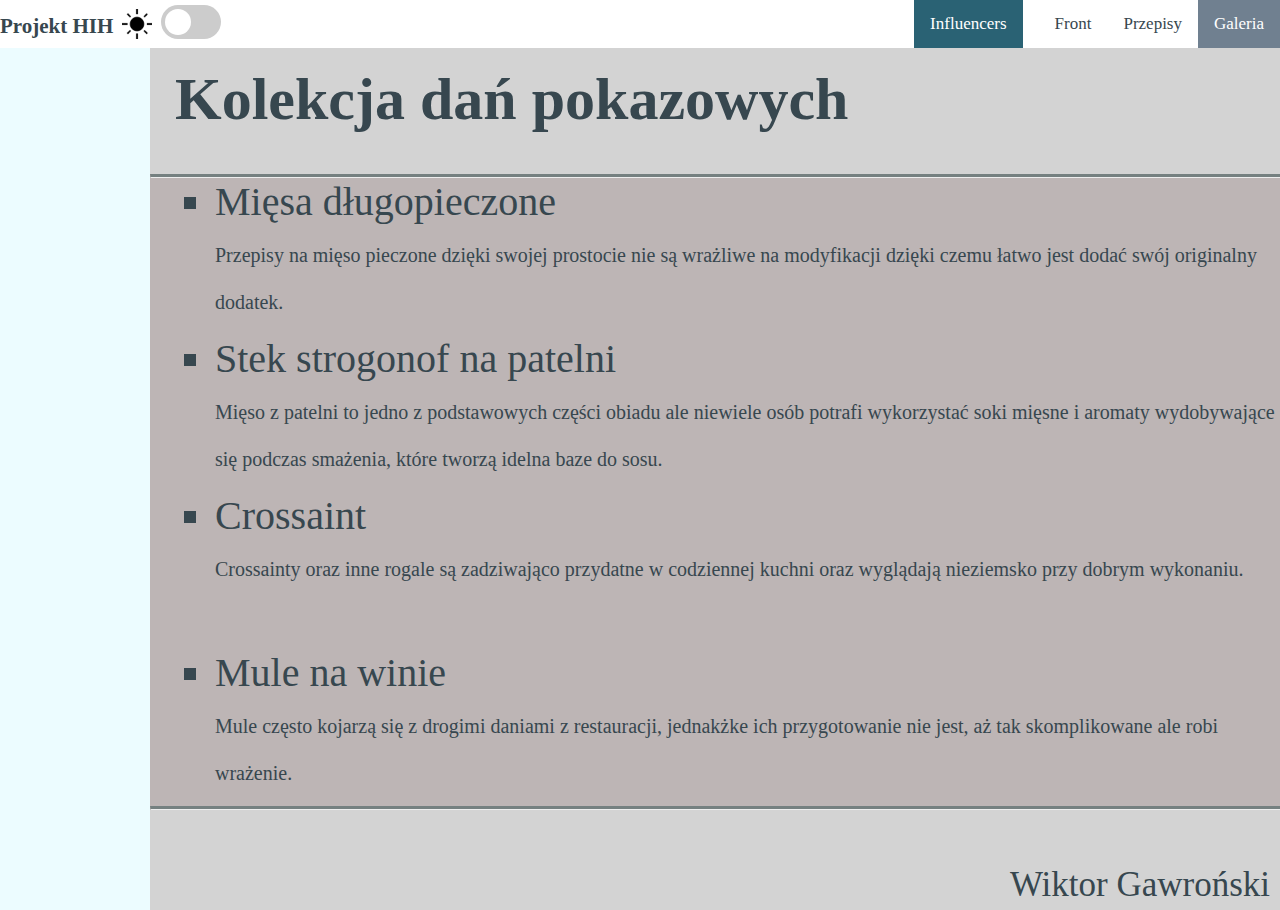
==== commit 5be1de53: "Animation and xml" ====
--- a/gallery.html
+++ b/gallery.html
@@ -8,6 +8,8 @@
         <meta name="viewport" content="width=device-width, initial-scale=1.0"> 
         <meta charset="utf-8">
         <link rel="stylesheet" href="css/style.css">
+        <link rel="stylesheet" href="css/style-dropdown.css">
+        <link rel="stylesheet" href="css/style-nav.css">
         <link rel="stylesheet" href="css/custom-light.css" id="jqrLight">
         <link rel="stylesheet" href="css/style-light.css" id="cssLight">
         <script src="jquery/jquery-1.11.2.min.js"></script>
--- a/css/style.css
+++ b/css/style.css
@@ -10,146 +10,12 @@
   width: 100%;
 }
 
-
-.topnav {
-  position: fixed; 
-  background-position: 30px;
-  top: 0; 
-  left: 0;
-  width: 100%; 
-  z-index: 1000; 
-}
-
-.a-nav {
-  float: right;
-  text-align: center;
-  padding: 14px 16px;
-  text-decoration: none;
-  font-size: 17px;
-}
-
-.a-nav-side {
-  float: right;
-  text-align: center;
-  padding: 14px 16px;
-  width: 122px;
-  text-decoration: none;
-  font-size: 17px;
-}
-
-.span-nav {
-  float: left;
-  font-weight: bold;
-  text-align: center;
-  padding: 10px 14px;
-  text-decoration: none;
-  font-size: 21px;
-}
-
-
-
-
-/*
-.topnav a:hover {
-
-}
-
-.topnav a.active {
-
-}
-*/
-.topnav img {
-  width: 48px;
-  height: 48px;
-  float: left;
-}
-
-.sidenav img {
-  width: 48px;
-  padding-left: 12px;
-  height: 48px;
-  float: left;
-}
-
 .header { 
     padding-top: 25px;
     width: 100%;
     overflow: hidden;
     display: flex;
 }
-/*
-.content{
-
-}
-*/
-
-/* Dropdown Button */
-.dropbtn {
-  background-color: #2a6274;
-  color: white;
-  padding: 14px 16px;
-  font-size: 17px;
-  text-decoration: none;
-  border: none;
-}
-
-.dropbtn-side {
-  background-color: #2a6274;
-  color: white;
-  padding: 14px 14px;
-  text-align: center;
-  width: 122px;
-  left: 0;
-  font-size: 17px;
-  text-decoration: none;
-  border: none;
-}
-
-/* The container <div> - needed to position the dropdown content */
-.dropdown {
-  position: relative;
-  display: block;
-  float: right;
-  z-index: 1;
-  margin: 0;
-  padding: 0;
-}
-
-
-/* Dropdown Content (Hidden by Default) */
-.dropdown-content {
-  display: none;
-  position: absolute;
-  background-color: #f1f1f1;
-  min-width: 160px;
-  z-index: 1;
-}
-
-/* Links inside the dropdown */
-.dropdown-content a {
-  color: black;
-  padding: 12px 16px;
-  text-decoration: none;
-  display: block;
-
-}
-
-/* Change color of dropdown links on hover */
-.dropdown-content a:hover {background-color: #ddd;}
-
-/* Show the dropdown menu on hover */
-.dropdown:hover .dropdown-content {display: block;}
-
-/* Change the background color of the dropdown button when the dropdown content is shown */
-.dropdown:hover .dropbtn {background-color: #3e8e41;}
-
-
-
-
-
-
-
-
 
 .title {
     padding-left: 25px;
@@ -173,7 +39,6 @@
     float: right;
 }
 
-
 .mode-button {
   float: left;
   font-weight: bold;
@@ -182,7 +47,6 @@
   text-decoration: none;
   font-size: 21px;
 }
-
 
 .text-box {
   max-width: 300px;
@@ -197,7 +61,6 @@
   padding-left: 55px;
 }
 
-
 .allign-center {
     text-align: center;
 }
@@ -206,7 +69,6 @@
   list-style-type: square;
   margin: 0;
 }
-
 
  .switch {
   float: left;
@@ -256,6 +118,7 @@
   transform: translateX(26px);
 }
 
+
 .corner-text {
   position: absolute;
   bottom: 5px;
@@ -279,9 +142,6 @@
   min-height: 100px;
 }
 
-.sidenav {
-  display: none;
-}
 
 .left-div {
   display: flex;
@@ -292,17 +152,18 @@
   margin-left: 150px;
 }
 
-@media only screen and (max-width: 600px) {
-  .topnav {
-    display: none;
-  }
-  .sidenav {
-    display: inline;
-    height: 100%; 
-    left: 0;
-    width: 150px;
-    position: fixed;
-  }
+.svg-class {
+  display: flex;
+  float: left;
 }
 
 
+#checkBox1 {
+
+}
+
+#checkBox2{
+
+}
+
+
--- a/css/style-dropdown.css
+++ b/css/style-dropdown.css
@@ -0,0 +1,86 @@
+.dropbtn {
+  background-color: #2a6274;
+  color: white;
+  padding: 14px 16px;
+  font-size: 17px;
+  text-decoration: none;
+  border: none;
+}
+
+.dropbtn-side {
+  background-color: #2a6274;
+  color: white;
+  padding: 14px 14px;
+  text-align: center;
+  width: 122px;
+  left: 0;
+  font-size: 17px;
+  text-decoration: none;
+  border: none;
+}
+
+.dropdown {
+  position: relative;
+  display: block;
+  float: right;
+  z-index: 1;
+  margin: 0;
+  padding: 0;
+}
+
+.dropdown-content {
+  display: none;
+  position: absolute;
+  min-width: 160px;
+  z-index: 1;
+}
+
+.dropdown-content a {
+  color: black;
+  padding: 12px 16px;
+  text-decoration: none;
+  display: block;
+  transform-origin: top center;
+  background-color: #f1f1f1;
+  
+}
+
+.anim1 {
+    animation: rotateMenu 100ms 0ms ease-in-out forwards;
+}
+.anim2 {
+    animation: rotateMenu 200ms 0ms ease-in-out forwards;
+}
+.anim3 {
+    animation: rotateMenu 300ms 0ms ease-in-out forwards;
+
+}
+
+
+@keyframes rotateMenu {
+
+    0% {
+        opacity: 0;
+      transform: rotateX(-90deg)
+
+    }
+
+    70% {
+        opacity: 0.2;
+      transform: rotateX(20deg)
+
+    }
+
+    100% {
+      opacity: 1;
+      transform: rotateX(0deg)
+
+    }
+
+}
+
+.dropdown-content a:hover {background-color: #ddd;}
+
+.dropdown:hover .dropdown-content{display: block;}
+
+.dropdown:hover .dropbtn {background-color: #3e8e41;}--- a/css/style-nav.css
+++ b/css/style-nav.css
@@ -0,0 +1,82 @@
+.topnav {
+    position: fixed; 
+    background-position: 30px;
+    top: 0; 
+    left: 0;
+    width: 100%; 
+    z-index: 1000; 
+  }
+  
+  .a-nav {
+    float: right;
+    text-align: center;
+    padding: 14px 16px;
+    text-decoration: none;
+    font-size: 17px;
+  }
+  
+  .a-nav-side {
+    float: right;
+    text-align: center;
+    padding: 14px 16px;
+    width: 122px;
+    text-decoration: none;
+    font-size: 17px;
+  }
+  
+  .span-nav {
+    float: left;
+    font-weight: bold;
+    text-align: center;
+    padding-top: 14px;
+    padding-bottom: 0px;
+    margin:0;
+    text-decoration: none;
+    font-size: 21px;
+  }
+  
+  .span-nav-side{
+    width: 150px !important;
+  }
+  
+  
+  
+  /*
+  .topnav a:hover {
+  
+  }
+  
+  .topnav a.active {
+  
+  }
+  */
+  .topnav img {
+    width: 48px;
+    height: 48px;
+    float: left;
+  }
+  
+  .sidenav img {
+    width: 48px;
+    padding-left: 12px;
+    height: 48px;
+    float: left;
+  }
+
+  .sidenav {
+    display: none;
+  }
+
+
+  @media only screen and (max-width: 700px) {
+    .topnav {
+      display: none;
+    }
+    .sidenav {
+      display: inline;
+      height: 100%; 
+      left: 0;
+      width: 150px;
+      position: fixed;
+    }
+  }--- a/css/style-light.css
+++ b/css/style-light.css
@@ -11,7 +11,7 @@
   background-color: white;
 }
 
-.topnav-theme a {
+.topnav-theme a-nav {
   color: rgb(55, 71, 79);
 }
 
@@ -19,12 +19,12 @@
   color: rgb(55, 71, 79);
 }
 
-.topnav-theme a:hover {
+.topnav-theme a-nav:hover {
   background-color: rgb(57, 54, 54);
   color: white;
 }
 
-.topnav-theme a.active {
+.topnav-theme a-nav.active {
   background-color: slategray;
   color: white;
 }
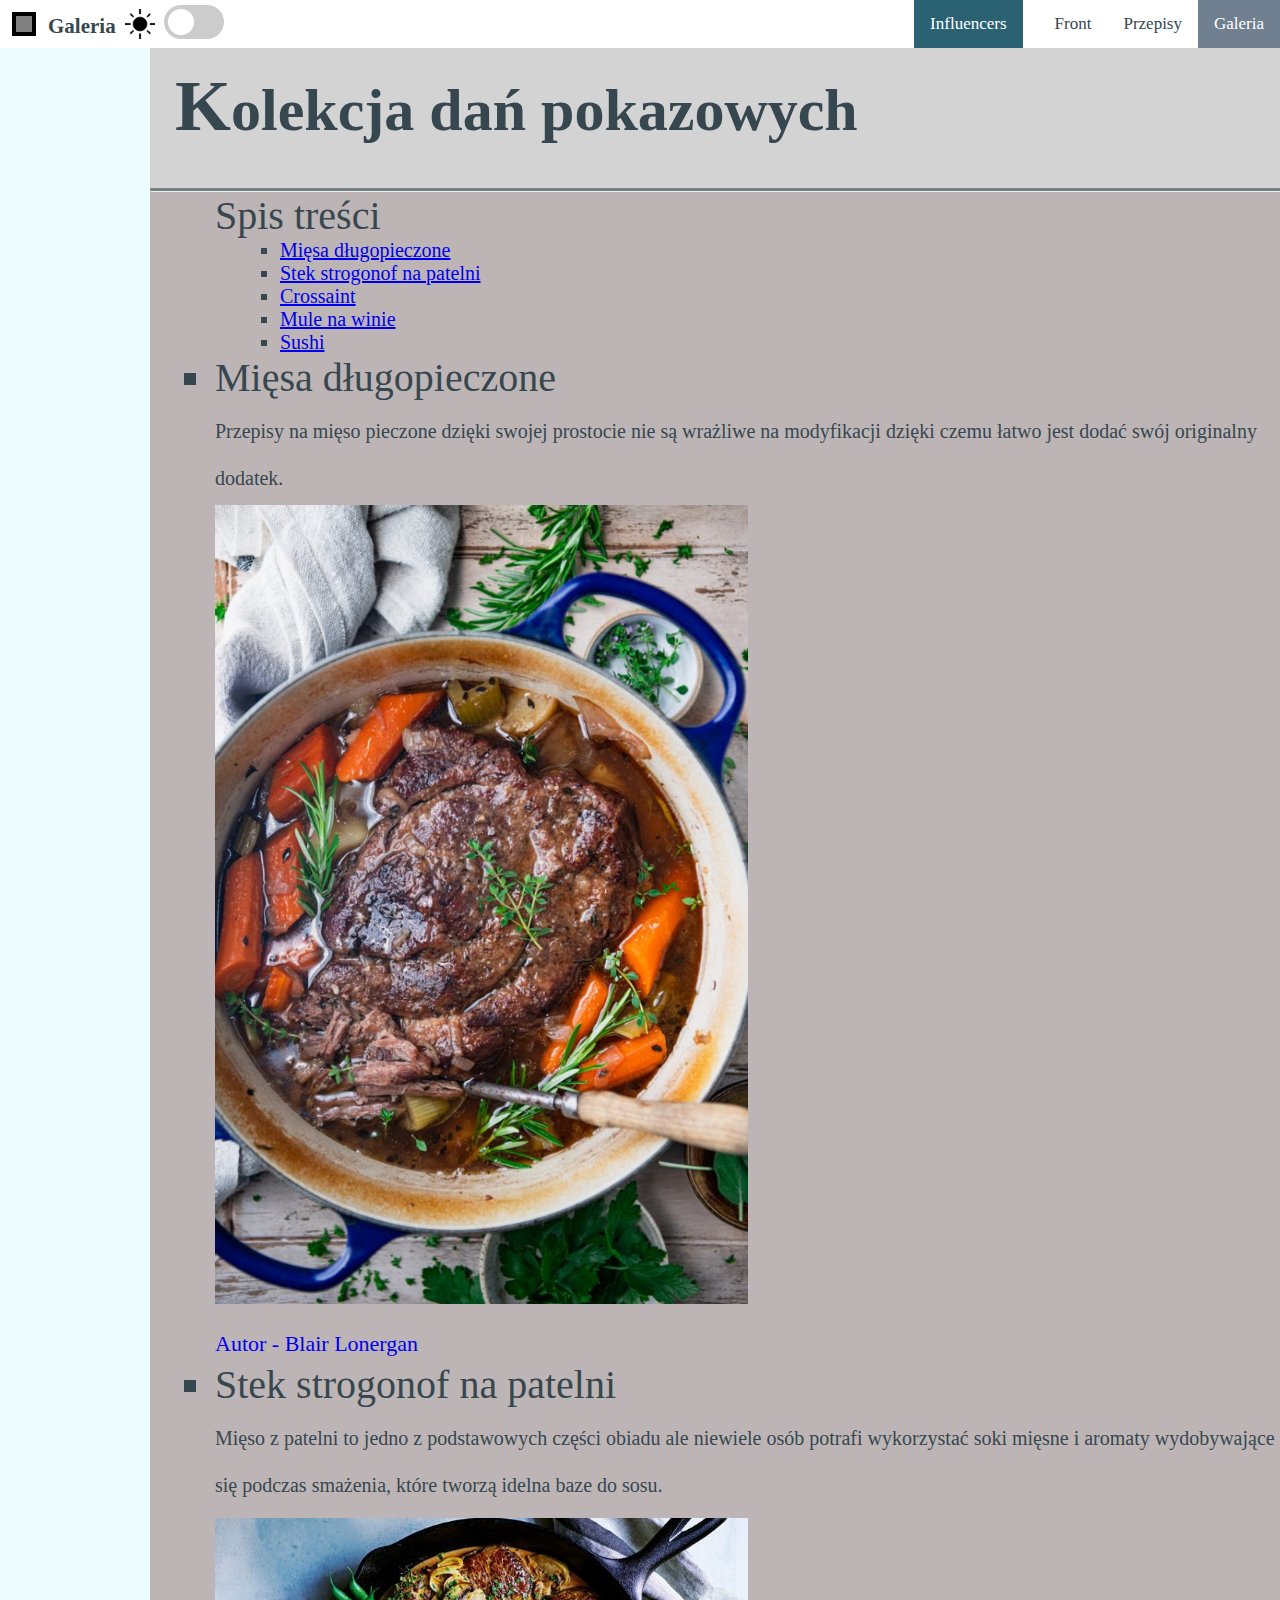
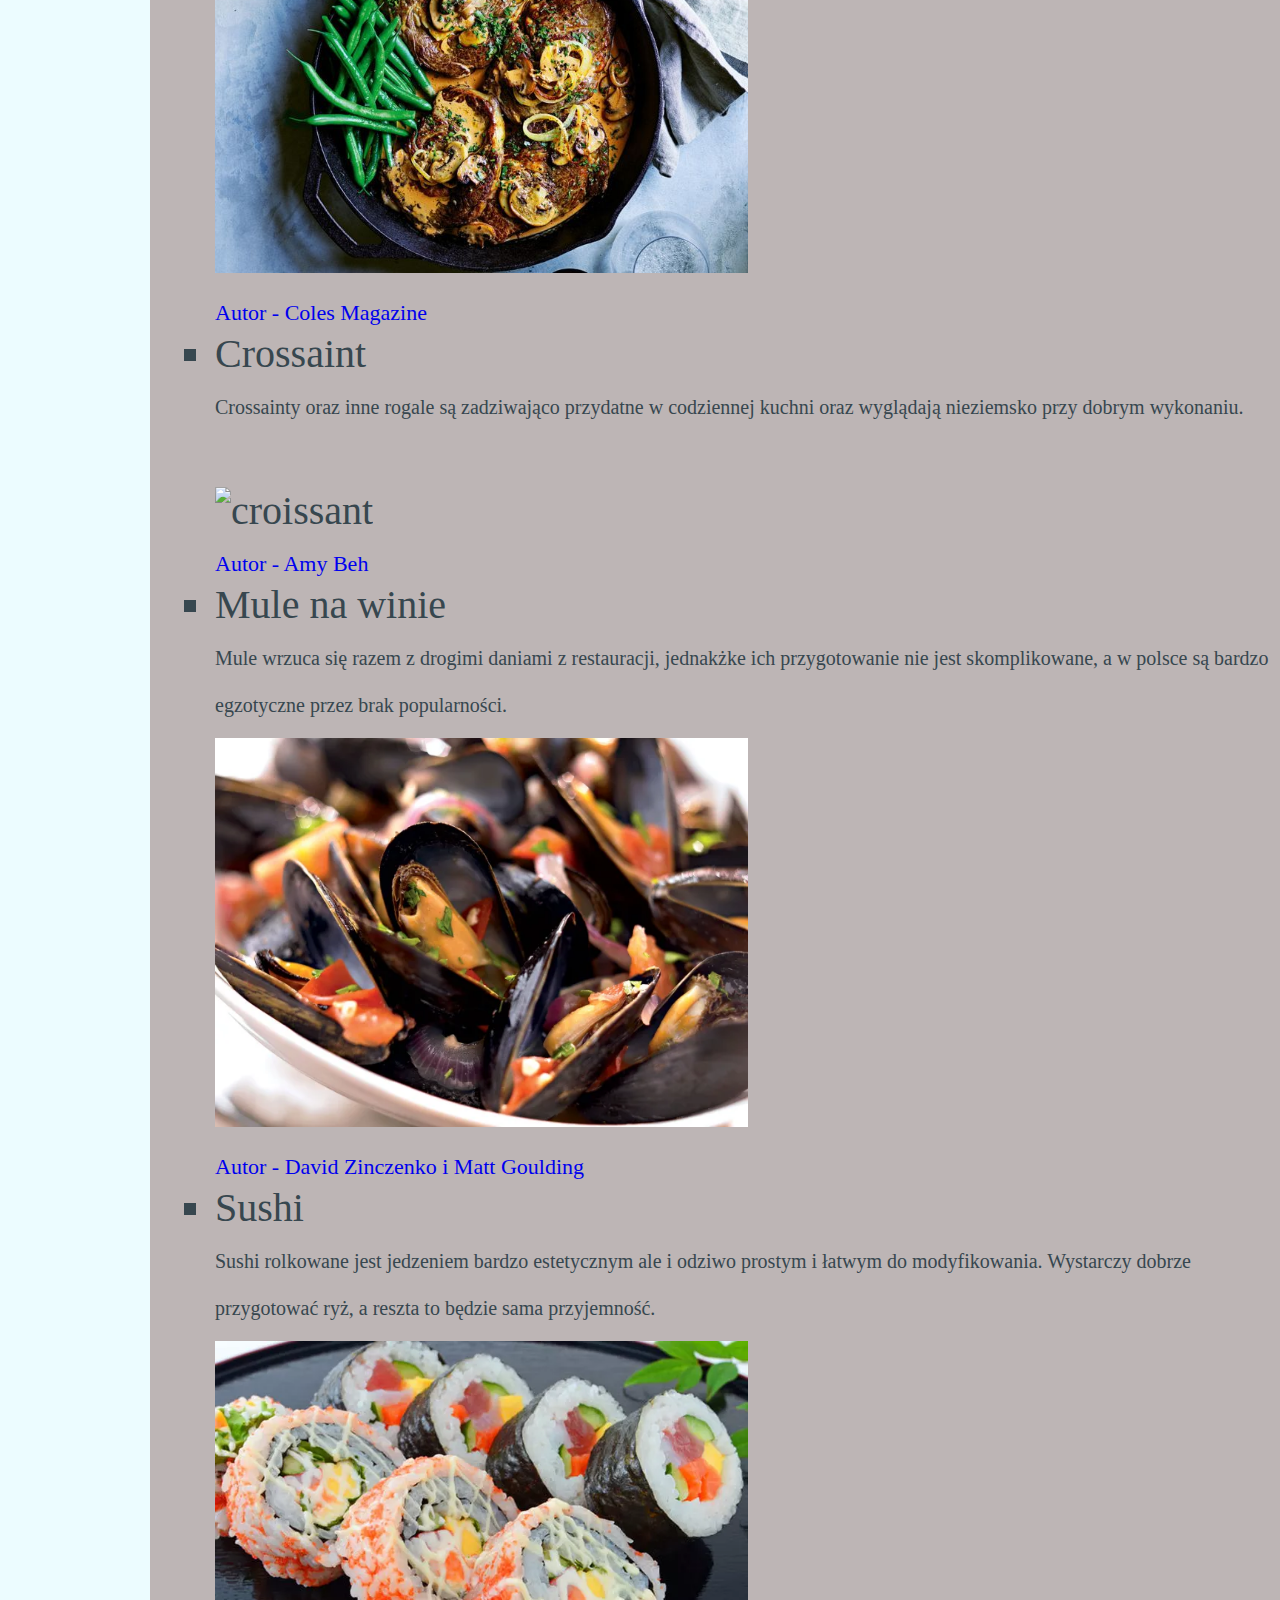
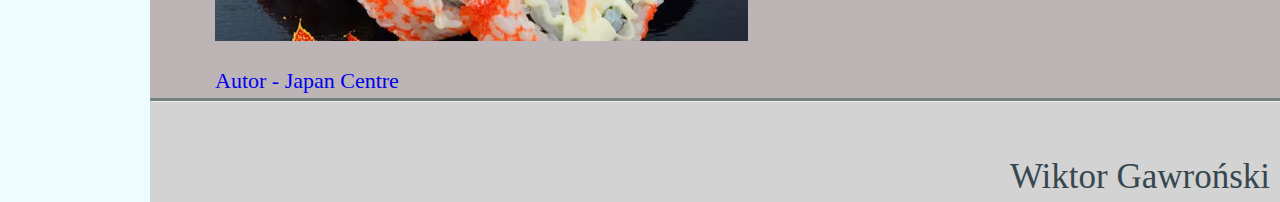
==== commit 0f8c6635: "Final commit" ====
--- a/gallery.html
+++ b/gallery.html
@@ -7,6 +7,7 @@
         <title> Galeria</title>
         <meta name="viewport" content="width=device-width, initial-scale=1.0"> 
         <meta charset="utf-8">
+        <link rel="icon" type="image/x-icon" href="favicon.ico">
         <link rel="stylesheet" href="css/style.css">
         <link rel="stylesheet" href="css/style-dropdown.css">
         <link rel="stylesheet" href="css/style-nav.css">
@@ -18,7 +19,10 @@
     <body class="body body-theme">
 
         <nav class="topnav topnav-theme">
-            <span class="span-nav"> Projekt HIH </span>
+            <svg width="48" height="48" class="svg-class">
+                <rect x="14" y="14" width="20" height="20" stroke="black" stroke-width="4" fill="grey" />
+            </svg>
+            <span class="span-nav"> Galeria </span>
             <img src="img/sun.png" id="modeImg1" alt="sun">
             <label class="switch">
                 <input id="checkBox1" type="checkbox" onclick="manageModes();">
@@ -27,34 +31,34 @@
 
             <a class="a-nav a-nav-theme active" href="#Home">Galeria</a>
             <a class="a-nav a-nav-theme" href="recipe.html">Przepisy</a>
-            <a class="a-nav a-nav-theme " href="index.html">Front</a>
+            <a class="a-nav a-nav-theme" href="index.html">Front</a>
             <div style="padding-left: 0;" class="a-nav"> </div>
             <div class="dropdown">
                 <div class="dropbtn">Influencers</div>
                 <div class="dropdown-content">
-                  <a href="https://www.youtube.com/@EthanChlebowski">Ethan Chlebowski</a>
-                  <a href="https://www.youtube.com/channel/UCJHA_jMfCvEnv-3kRjTCQXw">Binging With Babish</a>
-                  <a href="https://www.youtube.com/@aragusea">Adam Ragusea</a>
+                  <a class="anim1" href="https://www.youtube.com/@EthanChlebowski" target="_blank">Ethan Chlebowski</a>
+                  <a class="anim2" href="https://www.youtube.com/channel/UCJHA_jMfCvEnv-3kRjTCQXw" target="_blank">Binging With Babish</a>
+                  <a class="anim3" href="https://www.youtube.com/@aragusea" target="_blank">Adam Ragusea</a>
                 </div>
             </div>
 
         </nav>
         <nav class="sidenav sidenav-theme">
-            <span class="span-nav span-nav-theme"> Projekt HIH </span>
+            <span class="span-nav span-nav-side span-nav-theme"> Galeria </span>
             <img src="img/sun.png" id="modeImg2" alt="sun">
             <label class="switch">
                 <input id="checkBox2" type="checkbox" onclick="manageModes();">
                 <span class="slider"></span>
             </label>         
-            <a class="a-nav-side a-nav-theme " href="index.html">Front</a>
+            <a class="a-nav-side a-nav-theme" href="index.html">Front</a>
             <a class="a-nav-side a-nav-theme" href="recipe.html">Przepisy</a>
             <a class="a-nav-side a-nav-theme active" href="#Home">Galeria</a>
             <div class="dropdown">
                 <div class="dropbtn-side">Influencers</div>
                 <div class="dropdown-content">
-                  <a href="https://www.youtube.com/@EthanChlebowski">Ethan Chlebowski</a>
-                  <a href="https://www.youtube.com/channel/UCJHA_jMfCvEnv-3kRjTCQXw">Binging With Babish</a>
-                  <a href="https://www.youtube.com/@aragusea">Adam Ragusea</a>
+                  <a class="anim1" href="https://www.youtube.com/@EthanChlebowski" target="_blank">Ethan Chlebowski</a>
+                  <a class="anim2" href="https://www.youtube.com/channel/UCJHA_jMfCvEnv-3kRjTCQXw" target="_blank">Binging With Babish</a>
+                  <a class="anim3" href="https://www.youtube.com/@aragusea" target="_blank">Adam Ragusea</a>
                 </div>
             </div>   
 
@@ -68,16 +72,45 @@
             </header>
             <hr class="solid solid-theme">
             <section class="content content-theme">
+                <ul class="ul-style-header">
+                    <li class="margin-left large-text">
+                        <span>Spis treści</span>
+                        <ul class="ul-style">
+                            <li class="margin-left small-text">
+                                <a href="#li1">Mięsa długopieczone</a>
+                            </li>
+                            <li class="margin-left small-text">
+                                <a href="#li2">Stek strogonof na patelni</a>
+                            </li>
+                            <li class="margin-left small-text">
+                                <a href="#li3">Crossaint</a>
+                            </li>
+                            <li class="margin-left small-text">
+                                <a href="#li4">Mule na winie</a>
+                            </li>
+                            <li class="margin-left small-text">
+                                <a href="#li5">Sushi</a>
+                            </li>
+                        </ul>
+                    </li>
+                </ul>
+
                 <ul class="ul-style">
-                    <li class="margin-left large-text"> 
+                    <li class="margin-left large-text" id="li1"> 
                         <span>Mięsa długopieczone</span>
                         <div class="min-height">
                             <span class="small-text">
                                 Przepisy na mięso pieczone dzięki swojej prostocie nie są wrażliwe na modyfikacji dzięki czemu łatwo jest dodać swój originalny dodatek.
                             </span>
+                            <div class="imgDiv">
+                                <img class="imgGal" src="img/gallery/pot.jpg" alt="potRoast">
+                            </div>
+                            <a class="author"  href="https://www.theseasonedmom.com/dutch-oven-pot-roast/" target="_blank">
+                                Autor - Blair Lonergan
+                            </a>
                         </div>
                     </li>
-                    <li class="margin-left large-text">
+                    <li class="margin-left large-text" id="li2">
                         <span>Stek strogonof na patelni</span>
                         <div class="min-height">
                             <span class="small-text">
@@ -85,22 +118,54 @@
                                 które tworzą idelna baze do sosu.
                             </span>
                         </div>
+                        <div>
+                            <img class="imgGal" src="img/gallery/pan.jpg" alt="strogonoff">
+                        </div>
+                        <a class="author" href="https://www.taste.com.au/recipes/pan-seared-steaks-stroganoff-sauce-recipe/dfyuqbmc?nk=cd76983b2307af59223faa37b58a8609-1669579399" target="_blank">
+                            Autor - Coles Magazine
+                        </a>   
                     </li>                    
-                    <li class="margin-left large-text">
+                    <li class="margin-left large-text" id="li3">
                         <span>Crossaint</span>
                         <div class="min-height">
                             <span class="small-text">
                                 Crossainty oraz inne rogale są zadziwająco przydatne w codziennej kuchni oraz wyglądają nieziemsko przy dobrym wykonaniu.  
                             </span>
                         </div>
+                        <div>
+                            <img class="imgGal" src="img/gallery/croissant.jpg" alt="croissant">
+                        </div>
+                        <a class="author" href="https://www.kuali.com/recipe/breads/croissant/" target="_blank">
+                            Autor - Amy Beh
+                        </a>                    
                     </li>  
-                    <li class="margin-left large-text">
+                    <li class="margin-left large-text" id="li4">
                         <span>Mule na winie</span>
                         <div class="min-height">
                             <span class="small-text">
-                                Mule często kojarzą się z drogimi daniami z restauracji, jednakżke ich przygotowanie nie jest, aż tak skomplikowane ale robi wrażenie.
+                                Mule wrzuca się razem z drogimi daniami z restauracji, jednakżke ich przygotowanie nie jest skomplikowane, a w polsce są bardzo egzotyczne przez brak popularności.
                             </span>
                         </div>
+                        <div>
+                            <img class="imgGal" src="img/gallery/mussel.webp" alt="mule">
+                        </div>
+                        <a class="author" href="https://www.eatthis.com/mussels-white-wine-recipe/" target="_blank">
+                            Autor - David Zinczenko i Matt Goulding
+                        </a>                        
+                    </li>  
+                    <li class="margin-left large-text" id="li5">
+                        <span>Sushi</span>
+                        <div class="min-height">
+                            <span class="small-text">
+                                Sushi rolkowane jest jedzeniem bardzo estetycznym ale i odziwo prostym i łatwym do modyfikowania. Wystarczy dobrze przygotować ryż, a reszta to będzie sama przyjemność. 
+                            </span>
+                        </div>
+                        <div>
+                            <img class="imgGal" src="img/gallery/maki.webp" alt="sushi">
+                        </div>
+                        <a class="author" href="https://www.japancentre.com/en/recipe/18-maki-sushi-rolls/" target="_blank">
+                            Autor - Japan Centre
+                        </a>                        
                     </li>  
                 </ul>
             </section>
--- a/css/style.css
+++ b/css/style.css
@@ -20,7 +20,11 @@
 .title {
     padding-left: 25px;
     font-size: 60px;
-    display: flex;
+    display: block;
+}
+
+.title:first-letter {
+  font-size: larger;
 }
 
 .subtitle {
@@ -78,12 +82,19 @@
   height: 34px;
 }
 
-
-.switch input {
+#checkBox1 {
   opacity: 0;
   width: 0;
   height: 0;
 }
+
+#checkBox2{
+  opacity: 0;
+  width: 0;
+  height: 0;
+}
+
+
 
 /* The slider */
 .slider {
@@ -127,7 +138,6 @@
 
 .margin-left {
   margin-left: 25px;
-  padding-bottom: 10px;
 }
 
 .large-text {
@@ -157,13 +167,27 @@
   float: left;
 }
 
-
-#checkBox1 {
-
+.imgGal{
+  margin: auto;
+  width: 50%;
+  padding-top: 10px;
 }
 
-#checkBox2{
+.author{
+  margin: 0;
+  padding: 0;
+  text-decoration: none;
+  font-size: 22px;
+}
 
+.imgDiv{
+  margin: 0;
+  padding: 0;
+}
+
+.ul-style-header{
+  list-style-type: none;
+  margin: 0;
 }
 
 
--- a/css/style-dropdown.css
+++ b/css/style-dropdown.css
@@ -1,86 +1,86 @@
-.dropbtn {
-  background-color: #2a6274;
-  color: white;
-  padding: 14px 16px;
-  font-size: 17px;
-  text-decoration: none;
-  border: none;
-}
-
-.dropbtn-side {
-  background-color: #2a6274;
-  color: white;
-  padding: 14px 14px;
-  text-align: center;
-  width: 122px;
-  left: 0;
-  font-size: 17px;
-  text-decoration: none;
-  border: none;
-}
-
-.dropdown {
-  position: relative;
-  display: block;
-  float: right;
-  z-index: 1;
-  margin: 0;
-  padding: 0;
-}
-
-.dropdown-content {
-  display: none;
-  position: absolute;
-  min-width: 160px;
-  z-index: 1;
-}
-
-.dropdown-content a {
-  color: black;
-  padding: 12px 16px;
-  text-decoration: none;
-  display: block;
-  transform-origin: top center;
-  background-color: #f1f1f1;
-  
-}
-
-.anim1 {
-    animation: rotateMenu 100ms 0ms ease-in-out forwards;
-}
-.anim2 {
-    animation: rotateMenu 200ms 0ms ease-in-out forwards;
-}
-.anim3 {
-    animation: rotateMenu 300ms 0ms ease-in-out forwards;
-
-}
-
-
-@keyframes rotateMenu {
-
-    0% {
-        opacity: 0;
-      transform: rotateX(-90deg)
-
-    }
-
-    70% {
-        opacity: 0.2;
-      transform: rotateX(20deg)
-
-    }
-
-    100% {
-      opacity: 1;
-      transform: rotateX(0deg)
-
-    }
-
-}
-
-.dropdown-content a:hover {background-color: #ddd;}
-
-.dropdown:hover .dropdown-content{display: block;}
-
+.dropbtn {
+  background-color: #2a6274;
+  color: white;
+  padding: 14px 16px;
+  font-size: 17px;
+  text-decoration: none;
+  border: none;
+}
+
+.dropbtn-side {
+  background-color: #2a6274;
+  color: white;
+  padding: 14px 14px;
+  text-align: center;
+  width: 122px;
+  left: 0;
+  font-size: 17px;
+  text-decoration: none;
+  border: none;
+}
+
+.dropdown {
+  position: relative;
+  display: block;
+  float: right;
+  z-index: 1;
+  margin: 0;
+  padding: 0;
+}
+
+.dropdown-content {
+  display: none;
+  position: absolute;
+  min-width: 160px;
+  z-index: 1;
+}
+
+.dropdown-content a {
+  color: black;
+  padding: 12px 16px;
+  text-decoration: none;
+  display: block;
+  transform-origin: top center;
+  background-color: #f1f1f1;
+  
+}
+
+.anim1 {
+    animation: rotateMenu 100ms 0ms ease-in-out forwards;
+}
+.anim2 {
+    animation: rotateMenu 200ms 0ms ease-in-out forwards;
+}
+.anim3 {
+    animation: rotateMenu 300ms 0ms ease-in-out forwards;
+
+}
+
+
+@keyframes rotateMenu {
+
+    0% {
+        opacity: 0;
+      transform: rotateX(-90deg)
+
+    }
+
+    70% {
+        opacity: 0.2;
+      transform: rotateX(20deg)
+
+    }
+
+    100% {
+      opacity: 1;
+      transform: rotateX(0deg)
+
+    }
+
+}
+
+.dropdown-content a:hover {background-color: #ddd;}
+
+.dropdown:hover .dropdown-content{display: block;}
+
 .dropdown:hover .dropbtn {background-color: #3e8e41;}--- a/css/style-nav.css
+++ b/css/style-nav.css
@@ -1,82 +1,72 @@
-.topnav {
-    position: fixed; 
-    background-position: 30px;
-    top: 0; 
-    left: 0;
-    width: 100%; 
-    z-index: 1000; 
-  }
-  
-  .a-nav {
-    float: right;
-    text-align: center;
-    padding: 14px 16px;
-    text-decoration: none;
-    font-size: 17px;
-  }
-  
-  .a-nav-side {
-    float: right;
-    text-align: center;
-    padding: 14px 16px;
-    width: 122px;
-    text-decoration: none;
-    font-size: 17px;
-  }
-  
-  .span-nav {
-    float: left;
-    font-weight: bold;
-    text-align: center;
-    padding-top: 14px;
-    padding-bottom: 0px;
-    margin:0;
-    text-decoration: none;
-    font-size: 21px;
-  }
-  
-  .span-nav-side{
-    width: 150px !important;
-  }
-  
-  
-  
-  /*
-  .topnav a:hover {
-  
-  }
-  
-  .topnav a.active {
-  
-  }
-  */
-  .topnav img {
-    width: 48px;
-    height: 48px;
-    float: left;
-  }
-  
-  .sidenav img {
-    width: 48px;
-    padding-left: 12px;
-    height: 48px;
-    float: left;
-  }
-
-  .sidenav {
-    display: none;
-  }
-
-
-  @media only screen and (max-width: 700px) {
-    .topnav {
-      display: none;
-    }
-    .sidenav {
-      display: inline;
-      height: 100%; 
-      left: 0;
-      width: 150px;
-      position: fixed;
-    }
+.topnav {
+    position: fixed; 
+    background-position: 30px;
+    top: 0; 
+    left: 0;
+    width: 100%; 
+    z-index: 1000; 
+  }
+  
+  .a-nav {
+    float: right;
+    text-align: center;
+    padding: 14px 16px;
+    text-decoration: none;
+    font-size: 17px;
+  }
+  
+  .a-nav-side {
+    float: right;
+    text-align: center;
+    padding: 14px 16px;
+    width: 122px;
+    text-decoration: none;
+    font-size: 17px;
+  }
+  
+  .span-nav {
+    float: left;
+    font-weight: bold;
+    text-align: center;
+    padding-top: 14px;
+    padding-bottom: 0px;
+    margin:0;
+    text-decoration: none;
+    font-size: 21px;
+  }
+  
+  .span-nav-side{
+    width: 150px !important;
+  }
+  
+  
+  .topnav img {
+    width: 48px;
+    height: 48px;
+    float: left;
+  }
+  
+  .sidenav img {
+    width: 48px;
+    padding-left: 12px;
+    height: 48px;
+    float: left;
+  }
+
+  .sidenav {
+    display: none;
+  }
+
+
+  @media only screen and (max-width: 700px) {
+    .topnav {
+      display: none;
+    }
+    .sidenav {
+      display: inline;
+      height: 100%; 
+      left: 0;
+      width: 150px;
+      position: fixed;
+    }
   }--- a/css/style-light.css
+++ b/css/style-light.css
@@ -1,84 +1,84 @@
-.body-theme {
-  background-color: rgb(236, 252, 255);
-}
-
-
-hr.solid-theme {
-  border-top: 3px solid rgb(117, 128, 128);
-}
-
-.topnav-theme {
-  background-color: white;
-}
-
-.topnav-theme a-nav {
-  color: rgb(55, 71, 79);
-}
-
-.topnav-theme span {
-  color: rgb(55, 71, 79);
-}
-
-.topnav-theme a-nav:hover {
-  background-color: rgb(57, 54, 54);
-  color: white;
-}
-
-.topnav-theme a-nav.active {
-  background-color: slategray;
-  color: white;
-}
-
-
-.header-theme {
-    background-color: lightgrey;    
-}
-
-.content-theme{
-  color: rgb(55, 71, 79);
-  background-color: rgb(189, 181, 181);
-}
-
-
-.title-theme {
-    color: rgb(55, 71, 79);
-}
-
-.subtitle-theme {
-  color: rgb(55, 71, 79);
-}
-
-.footer-theme {
-    background-color:lightgrey;
-}
-
-
-.mode-button-theme {
-  color: rgb(140, 182, 204);
-}
-
-.side-nav-theme {
-  background-color: aliceblue;
-}
-
-.a-nav-theme {
-  color:  rgb(55, 71, 79);
-}
-
-.span-nav-theme {
-  color: rgb(55, 71, 79);
-  background-color: white;
-  width: 122px;
-  margin: 0;
-}
-
-.a-nav-theme:hover {
-  background-color: rgb(57, 54, 54);
-  color: rgb(255, 255, 255);
-}
-
-.a-nav-theme.active {
-  background-color: slategray;
-  color: white;
-}
-
+.body-theme {
+  background-color: rgb(236, 252, 255);
+}
+
+
+hr.solid-theme {
+  border-top: 3px solid rgb(117, 128, 128);
+}
+
+.topnav-theme {
+  background-color: white;
+}
+
+.topnav-theme a-nav {
+  color: rgb(55, 71, 79);
+}
+
+.topnav-theme span {
+  color: rgb(55, 71, 79);
+}
+
+.topnav-theme a-nav:hover {
+  background-color: rgb(57, 54, 54);
+  color: white;
+}
+
+.topnav-theme a-nav.active {
+  background-color: slategray;
+  color: white;
+}
+
+
+.header-theme {
+    background-color: lightgrey;    
+}
+
+.content-theme{
+  color: rgb(55, 71, 79);
+  background-color: rgb(189, 181, 181);
+}
+
+
+.title-theme {
+    color: rgb(55, 71, 79);
+}
+
+.subtitle-theme {
+  color: rgb(55, 71, 79);
+}
+
+.footer-theme {
+    background-color:lightgrey;
+}
+
+
+.mode-button-theme {
+  color: rgb(140, 182, 204);
+}
+
+.side-nav-theme {
+  background-color: aliceblue;
+}
+
+.a-nav-theme {
+  color:  rgb(55, 71, 79);
+}
+
+.span-nav-theme {
+  color: rgb(55, 71, 79);
+  background-color: white;
+  width: 122px;
+  margin: 0;
+}
+
+.a-nav-theme:hover {
+  background-color: rgb(57, 54, 54);
+  color: rgb(255, 255, 255);
+}
+
+.a-nav-theme.active {
+  background-color: slategray;
+  color: white;
+}
+
